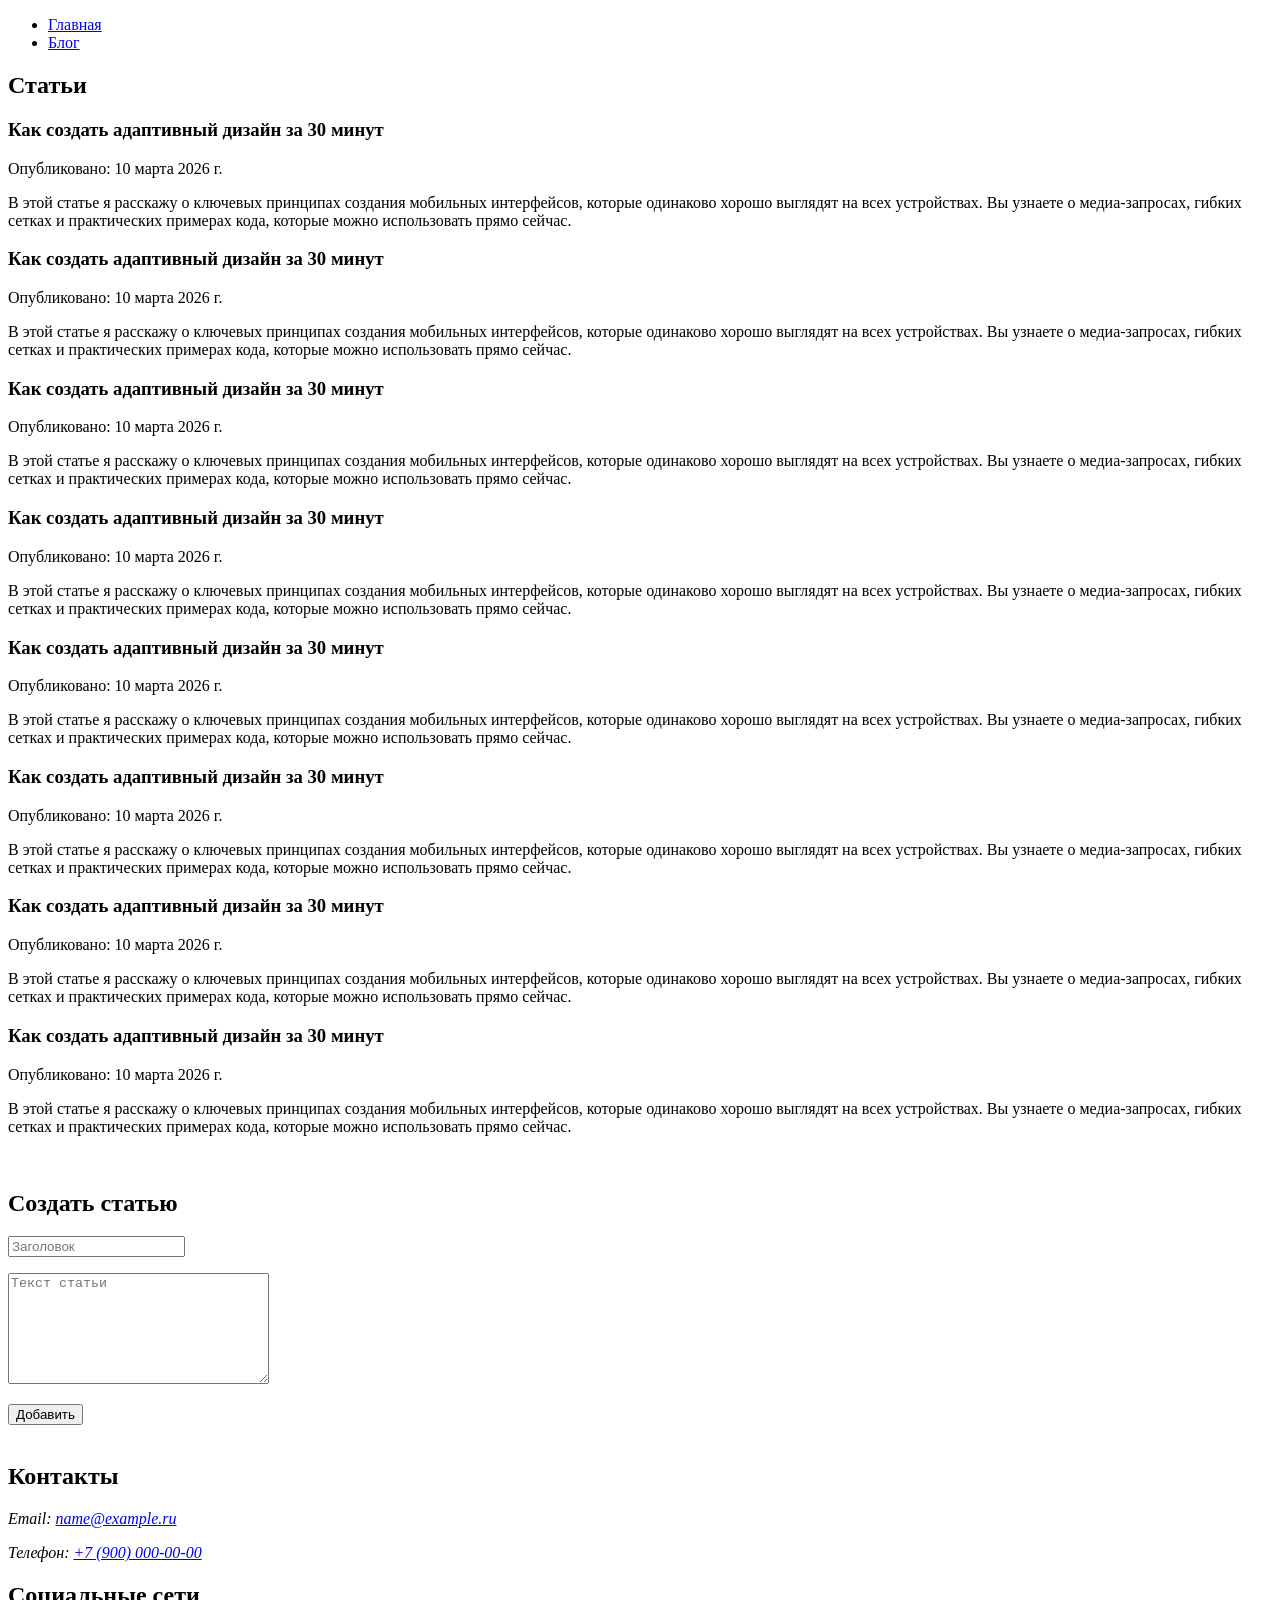
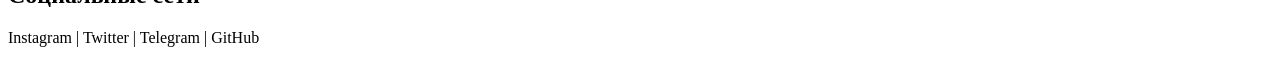
==== blog.html @ 188e1653 "lesson_2 завершена" ====
<!DOCTYPE html>
<html lang="ru">
<head>
    <meta charset="UTF-8">
    <meta name="viewport" content="width=device-width, initial-scale=1.0">
    <title>Блог</title>
</head>
<body>
    <header>
        <nav>
            <ul>
                <li><a href="index.html">Главная</a></li>
                <li><a href="blog.html">Блог</a></li>
            </ul>
        </nav>
    </header>

    <main>
        <section>
            <h2>Статьи</h2>
            <article>
                <header>
                    <h3>Как создать адаптивный дизайн за 30 минут</h3>
                    <p>Опубликовано: <time datetime="2026-03-100">10 марта 2026 г.</time></p>
                </header>
                    <p>В этой статье я расскажу о ключевых принципах создания мобильных интерфейсов, которые одинаково хорошо выглядят на
                        всех устройствах. Вы узнаете о медиа-запросах, гибких сетках и практических примерах кода, которые можно использовать
                        прямо сейчас.  
                    </p>
            </article>

            <article>
                <header>
                    <h3>Как создать адаптивный дизайн за 30 минут</h3>
                    <p>Опубликовано: <time datetime="2026-03-100">10 марта 2026 г.</time></p>
                </header>
                    <p>В этой статье я расскажу о ключевых принципах создания мобильных интерфейсов, которые одинаково хорошо выглядят на
                        всех устройствах. Вы узнаете о медиа-запросах, гибких сетках и практических примерах кода, которые можно использовать
                        прямо сейчас.  
                    </p>
            </article>

            <article>
                <header>
                    <h3>Как создать адаптивный дизайн за 30 минут</h3>
                    <p>Опубликовано: <time datetime="2026-03-100">10 марта 2026 г.</time></p>
                </header>
                    <p>В этой статье я расскажу о ключевых принципах создания мобильных интерфейсов, которые одинаково хорошо выглядят на
                        всех устройствах. Вы узнаете о медиа-запросах, гибких сетках и практических примерах кода, которые можно использовать
                        прямо сейчас.  
                    </p>
            </article>

            <article>
                <header>
                    <h3>Как создать адаптивный дизайн за 30 минут</h3>
                    <p>Опубликовано: <time datetime="2026-03-100">10 марта 2026 г.</time></p>
                </header>
                    <p>В этой статье я расскажу о ключевых принципах создания мобильных интерфейсов, которые одинаково хорошо выглядят на
                        всех устройствах. Вы узнаете о медиа-запросах, гибких сетках и практических примерах кода, которые можно использовать
                        прямо сейчас.  
                    </p>
            </article>

            <article>
                <header>
                    <h3>Как создать адаптивный дизайн за 30 минут</h3>
                    <p>Опубликовано: <time datetime="2026-03-100">10 марта 2026 г.</time></p>
                </header>
                    <p>В этой статье я расскажу о ключевых принципах создания мобильных интерфейсов, которые одинаково хорошо выглядят на
                        всех устройствах. Вы узнаете о медиа-запросах, гибких сетках и практических примерах кода, которые можно использовать
                        прямо сейчас.  
                    </p>
            </article>

            <article>
                <header>
                    <h3>Как создать адаптивный дизайн за 30 минут</h3>
                    <p>Опубликовано: <time datetime="2026-03-100">10 марта 2026 г.</time></p>
                </header>
                    <p>В этой статье я расскажу о ключевых принципах создания мобильных интерфейсов, которые одинаково хорошо выглядят на
                        всех устройствах. Вы узнаете о медиа-запросах, гибких сетках и практических примерах кода, которые можно использовать
                        прямо сейчас.  
                    </p>
            </article>

            <article>
                <header>
                    <h3>Как создать адаптивный дизайн за 30 минут</h3>
                    <p>Опубликовано: <time datetime="2026-03-100">10 марта 2026 г.</time></p>
                </header>
                    <p>В этой статье я расскажу о ключевых принципах создания мобильных интерфейсов, которые одинаково хорошо выглядят на
                        всех устройствах. Вы узнаете о медиа-запросах, гибких сетках и практических примерах кода, которые можно использовать
                        прямо сейчас.  
                    </p>
            </article>

            <article>
                <header>
                    <h3>Как создать адаптивный дизайн за 30 минут</h3>
                    <p>Опубликовано: <time datetime="2026-03-100">10 марта 2026 г.</time></p>
                </header>
                    <p>В этой статье я расскажу о ключевых принципах создания мобильных интерфейсов, которые одинаково хорошо выглядят на
                        всех устройствах. Вы узнаете о медиа-запросах, гибких сетках и практических примерах кода, которые можно использовать
                        прямо сейчас.  
                    </p>
            </article>
        </section>
        <br>

        <section>
            <h2>Создать статью</h2>
            <form>
                <p>
                    <input type="text" placeholder="Заголовок">
                </p>
                <p>
                    <textarea rows="7" cols="30" placeholder="Текст статьи"></textarea>
                </p>
                <button>Добавить</button>
            </form>
        </section>
    </main>
    <br>
    
    <footer>
        <h2>Контакты</h2>
        <address>
            <p>Email: <a href="mailto:name@example.ru">name@example.ru</a></p>
            <p>Телефон: <a href="tel:+7(900)0000000">+7 (900) 000-00-00</a></p>
        </address>
        <h2>Социальные сети</h2>
        <p>Instagram | Twitter | Telegram | GitHub</p>
    </footer>
</body>
</html>
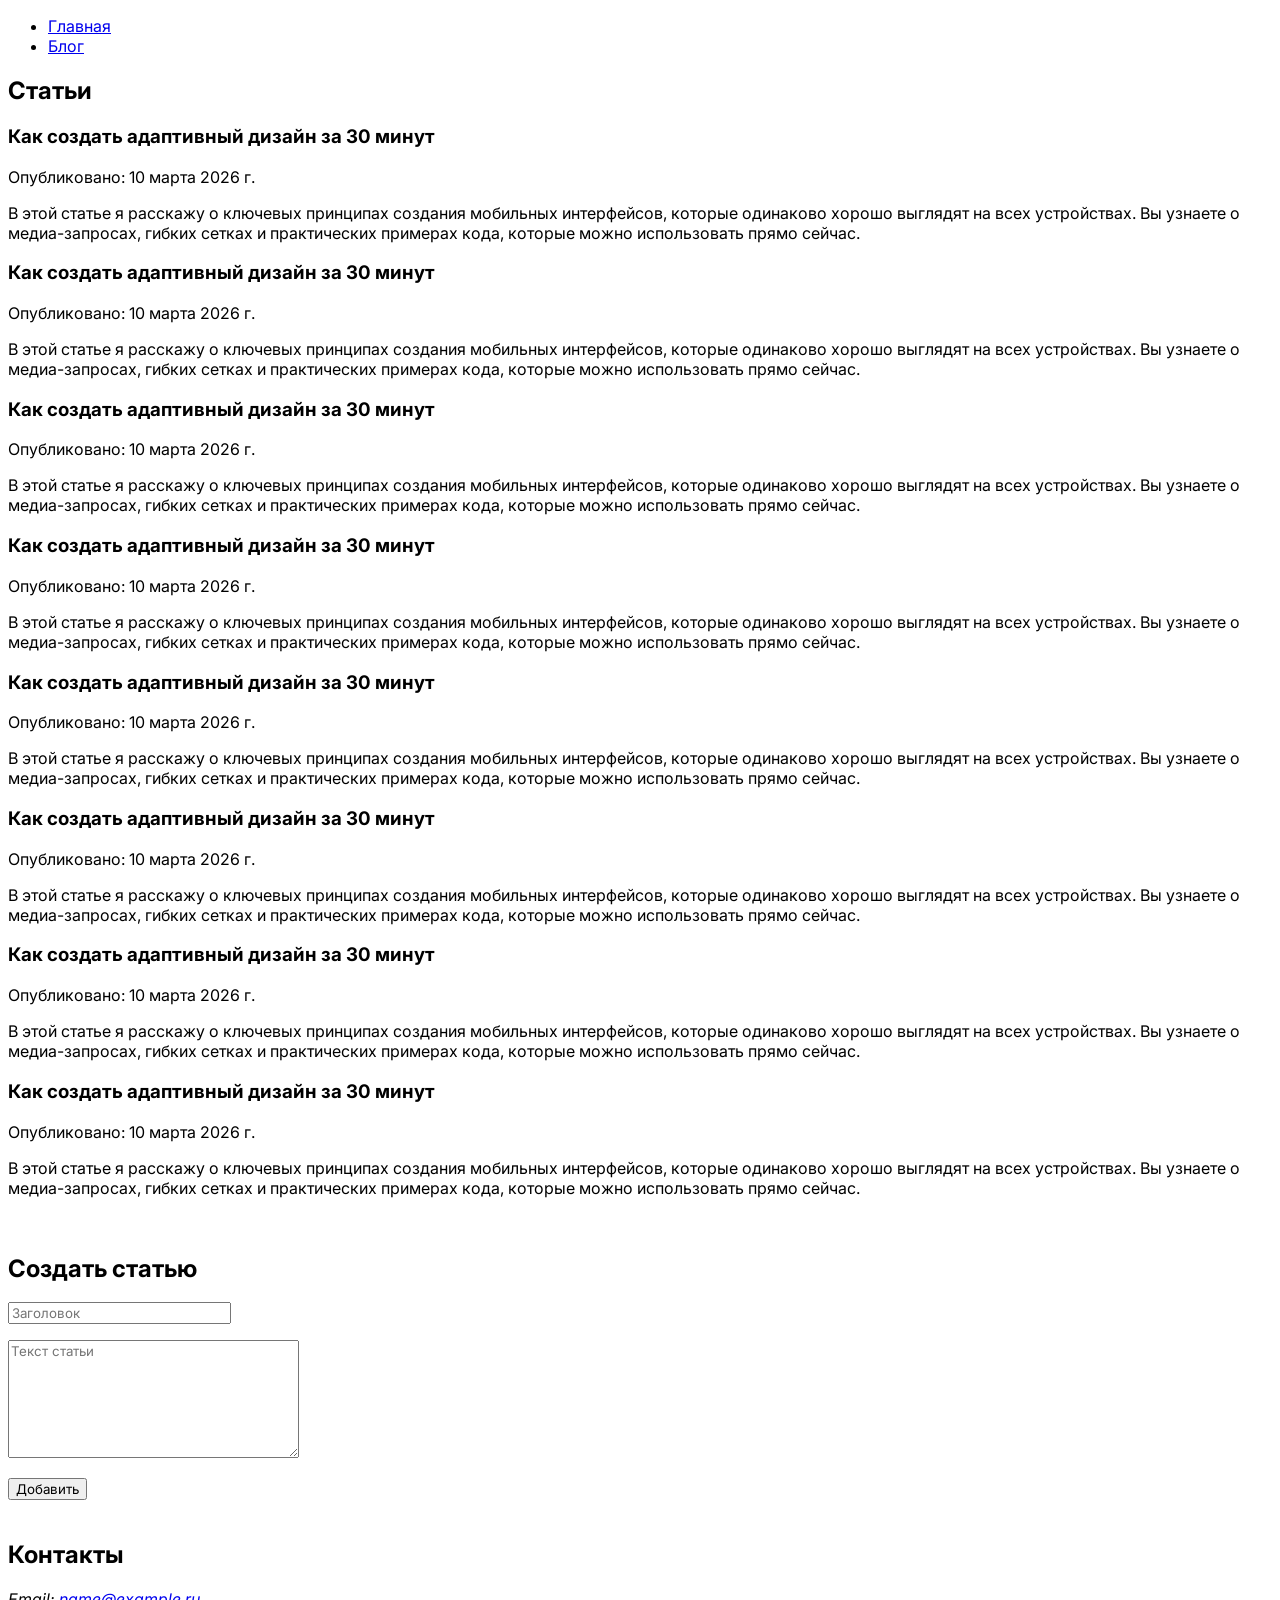
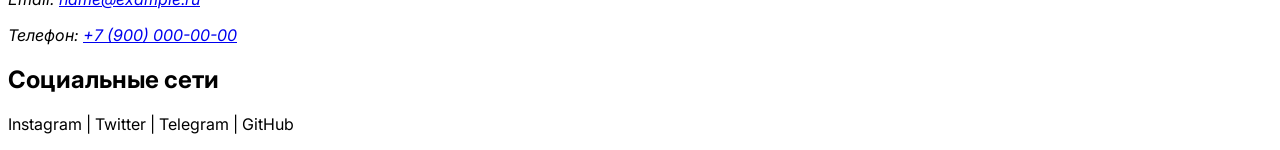
==== commit 84866136: "fonts" ====
--- a/blog.html
+++ b/blog.html
@@ -3,6 +3,9 @@
 <head>
     <meta charset="UTF-8">
     <meta name="viewport" content="width=device-width, initial-scale=1.0">
+    <link rel="icon" href="assets/images/favicon.ico" type="image/x-image">
+    <link rel="preload" href="styles/fonts.css" as="style">
+    <link rel="stylesheet" href="styles/fonts.css">
     <title>Блог</title>
 </head>
 <body>
--- a/styles/fonts.css
+++ b/styles/fonts.css
@@ -0,0 +1,143 @@
+/* cyrillic-ext */
+@font-face {
+    font-family: 'Inter';
+    font-style: italic;
+    font-weight: 100 900;
+    font-display: swap;
+    src: url('../assets/fonts/Inter/UcCm3FwrK3iLTcvnUwkT9nA2.woff2') format('woff2');
+    unicode-range: U+0460-052F, U+1C80-1C8A, U+20B4, U+2DE0-2DFF, U+A640-A69F, U+FE2E-FE2F;
+}
+
+/* cyrillic */
+@font-face {
+    font-family: 'Inter';
+    font-style: italic;
+    font-weight: 100 900;
+    font-display: swap;
+    src: url('../assets/fonts/Inter/UcCm3FwrK3iLTcvnUwAT9nA2.woff2') format('woff2');
+    unicode-range: U+0301, U+0400-045F, U+0490-0491, U+04B0-04B1, U+2116;
+}
+
+/* greek-ext */
+@font-face {
+    font-family: 'Inter';
+    font-style: italic;
+    font-weight: 100 900;
+    font-display: swap;
+    src: url('../assets/fonts/Inter/UcCm3FwrK3iLTcvnUwgT9nA2.woff2') format('woff2');
+    unicode-range: U+1F00-1FFF;
+}
+
+/* greek */
+@font-face {
+    font-family: 'Inter';
+    font-style: italic;
+    font-weight: 100 900;
+    font-display: swap;
+    src: url('../assets/fonts/Inter/UcCm3FwrK3iLTcvnUwcT9nA2.woff2') format('woff2');
+    unicode-range: U+0370-0377, U+037A-037F, U+0384-038A, U+038C, U+038E-03A1, U+03A3-03FF;
+}
+
+/* vietnamese */
+@font-face {
+    font-family: 'Inter';
+    font-style: italic;
+    font-weight: 100 900;
+    font-display: swap;
+    src: url('../assets/fonts/Inter/UcCm3FwrK3iLTcvnUwsT9nA2.woff2') format('woff2');
+    unicode-range: U+0102-0103, U+0110-0111, U+0128-0129, U+0168-0169, U+01A0-01A1, U+01AF-01B0, U+0300-0301, U+0303-0304, U+0308-0309, U+0323, U+0329, U+1EA0-1EF9, U+20AB;
+}
+
+/* latin-ext */
+@font-face {
+    font-family: 'Inter';
+    font-style: italic;
+    font-weight: 100 900;
+    font-display: swap;
+    src: url('../assets/fonts/Inter/UcCm3FwrK3iLTcvnUwoT9nA2.woff2') format('woff2');
+    unicode-range: U+0100-02BA, U+02BD-02C5, U+02C7-02CC, U+02CE-02D7, U+02DD-02FF, U+0304, U+0308, U+0329, U+1D00-1DBF, U+1E00-1E9F, U+1EF2-1EFF, U+2020, U+20A0-20AB, U+20AD-20C0, U+2113, U+2C60-2C7F, U+A720-A7FF;
+}
+
+/* latin */
+@font-face {
+    font-family: 'Inter';
+    font-style: italic;
+    font-weight: 100 900;
+    font-display: swap;
+    src: url('../assets/fonts/Inter/UcCm3FwrK3iLTcvnUwQT9g.woff2') format('woff2');
+    unicode-range: U+0000-00FF, U+0131, U+0152-0153, U+02BB-02BC, U+02C6, U+02DA, U+02DC, U+0304, U+0308, U+0329, U+2000-206F, U+20AC, U+2122, U+2191, U+2193, U+2212, U+2215, U+FEFF, U+FFFD;
+}
+
+/* cyrillic-ext */
+@font-face {
+    font-family: 'Inter';
+    font-style: normal;
+    font-weight: 100 900;
+    font-display: swap;
+    src: url('../assets/fonts/Inter/UcCo3FwrK3iLTcvvYwYL8g.woff2') format('woff2');
+    unicode-range: U+0460-052F, U+1C80-1C8A, U+20B4, U+2DE0-2DFF, U+A640-A69F, U+FE2E-FE2F;
+}
+
+/* cyrillic */
+@font-face {
+    font-family: 'Inter';
+    font-style: normal;
+    font-weight: 100 900;
+    font-display: swap;
+    src: url('../assets/fonts/Inter/UcCo3FwrK3iLTcvmYwYL8g.woff2') format('woff2');
+    unicode-range: U+0301, U+0400-045F, U+0490-0491, U+04B0-04B1, U+2116;
+}
+
+/* greek-ext */
+@font-face {
+    font-family: 'Inter';
+    font-style: normal;
+    font-weight: 100 900;
+    font-display: swap;
+    src: url('../assets/fonts/Inter/UcCo3FwrK3iLTcvuYwYL8g.woff2') format('woff2');
+    unicode-range: U+1F00-1FFF;
+}
+
+/* greek */
+@font-face {
+    font-family: 'Inter';
+    font-style: normal;
+    font-weight: 100 900;
+    font-display: swap;
+    src: url('../assets/fonts/Inter/UcCo3FwrK3iLTcvhYwYL8g.woff2') format('woff2');
+    unicode-range: U+0370-0377, U+037A-037F, U+0384-038A, U+038C, U+038E-03A1, U+03A3-03FF;
+}
+
+/* vietnamese */
+@font-face {
+    font-family: 'Inter';
+    font-style: normal;
+    font-weight: 100 900;
+    font-display: swap;
+    src: url('../assets/fonts/Inter/UcCo3FwrK3iLTcvtYwYL8g.woff2') format('woff2');
+    unicode-range: U+0102-0103, U+0110-0111, U+0128-0129, U+0168-0169, U+01A0-01A1, U+01AF-01B0, U+0300-0301, U+0303-0304, U+0308-0309, U+0323, U+0329, U+1EA0-1EF9, U+20AB;
+}
+
+/* latin-ext */
+@font-face {
+    font-family: 'Inter';
+    font-style: normal;
+    font-weight: 100 900;
+    font-display: swap;
+    src: url('../assets/fonts/Inter/UcCo3FwrK3iLTcvsYwYL8g.woff2') format('woff2');
+    unicode-range: U+0100-02BA, U+02BD-02C5, U+02C7-02CC, U+02CE-02D7, U+02DD-02FF, U+0304, U+0308, U+0329, U+1D00-1DBF, U+1E00-1E9F, U+1EF2-1EFF, U+2020, U+20A0-20AB, U+20AD-20C0, U+2113, U+2C60-2C7F, U+A720-A7FF;
+}
+
+/* latin */
+@font-face {
+    font-family: 'Inter';
+    font-style: normal;
+    font-weight: 100 900;
+    font-display: swap;
+    src: url('../assets/fonts/Inter/UcCo3FwrK3iLTcviYwY.woff2') format('woff2');
+    unicode-range: U+0000-00FF, U+0131, U+0152-0153, U+02BB-02BC, U+02C6, U+02DA, U+02DC, U+0304, U+0308, U+0329, U+2000-206F, U+20AC, U+2122, U+2191, U+2193, U+2212, U+2215, U+FEFF, U+FFFD;
+}
+
+* {
+    font-family: "Inter", sans-serif;
+}
--- a/styles/fonts.css
+++ b/styles/fonts.css
@@ -0,0 +1,143 @@
+/* cyrillic-ext */
+@font-face {
+    font-family: 'Inter';
+    font-style: italic;
+    font-weight: 100 900;
+    font-display: swap;
+    src: url('../assets/fonts/Inter/UcCm3FwrK3iLTcvnUwkT9nA2.woff2') format('woff2');
+    unicode-range: U+0460-052F, U+1C80-1C8A, U+20B4, U+2DE0-2DFF, U+A640-A69F, U+FE2E-FE2F;
+}
+
+/* cyrillic */
+@font-face {
+    font-family: 'Inter';
+    font-style: italic;
+    font-weight: 100 900;
+    font-display: swap;
+    src: url('../assets/fonts/Inter/UcCm3FwrK3iLTcvnUwAT9nA2.woff2') format('woff2');
+    unicode-range: U+0301, U+0400-045F, U+0490-0491, U+04B0-04B1, U+2116;
+}
+
+/* greek-ext */
+@font-face {
+    font-family: 'Inter';
+    font-style: italic;
+    font-weight: 100 900;
+    font-display: swap;
+    src: url('../assets/fonts/Inter/UcCm3FwrK3iLTcvnUwgT9nA2.woff2') format('woff2');
+    unicode-range: U+1F00-1FFF;
+}
+
+/* greek */
+@font-face {
+    font-family: 'Inter';
+    font-style: italic;
+    font-weight: 100 900;
+    font-display: swap;
+    src: url('../assets/fonts/Inter/UcCm3FwrK3iLTcvnUwcT9nA2.woff2') format('woff2');
+    unicode-range: U+0370-0377, U+037A-037F, U+0384-038A, U+038C, U+038E-03A1, U+03A3-03FF;
+}
+
+/* vietnamese */
+@font-face {
+    font-family: 'Inter';
+    font-style: italic;
+    font-weight: 100 900;
+    font-display: swap;
+    src: url('../assets/fonts/Inter/UcCm3FwrK3iLTcvnUwsT9nA2.woff2') format('woff2');
+    unicode-range: U+0102-0103, U+0110-0111, U+0128-0129, U+0168-0169, U+01A0-01A1, U+01AF-01B0, U+0300-0301, U+0303-0304, U+0308-0309, U+0323, U+0329, U+1EA0-1EF9, U+20AB;
+}
+
+/* latin-ext */
+@font-face {
+    font-family: 'Inter';
+    font-style: italic;
+    font-weight: 100 900;
+    font-display: swap;
+    src: url('../assets/fonts/Inter/UcCm3FwrK3iLTcvnUwoT9nA2.woff2') format('woff2');
+    unicode-range: U+0100-02BA, U+02BD-02C5, U+02C7-02CC, U+02CE-02D7, U+02DD-02FF, U+0304, U+0308, U+0329, U+1D00-1DBF, U+1E00-1E9F, U+1EF2-1EFF, U+2020, U+20A0-20AB, U+20AD-20C0, U+2113, U+2C60-2C7F, U+A720-A7FF;
+}
+
+/* latin */
+@font-face {
+    font-family: 'Inter';
+    font-style: italic;
+    font-weight: 100 900;
+    font-display: swap;
+    src: url('../assets/fonts/Inter/UcCm3FwrK3iLTcvnUwQT9g.woff2') format('woff2');
+    unicode-range: U+0000-00FF, U+0131, U+0152-0153, U+02BB-02BC, U+02C6, U+02DA, U+02DC, U+0304, U+0308, U+0329, U+2000-206F, U+20AC, U+2122, U+2191, U+2193, U+2212, U+2215, U+FEFF, U+FFFD;
+}
+
+/* cyrillic-ext */
+@font-face {
+    font-family: 'Inter';
+    font-style: normal;
+    font-weight: 100 900;
+    font-display: swap;
+    src: url('../assets/fonts/Inter/UcCo3FwrK3iLTcvvYwYL8g.woff2') format('woff2');
+    unicode-range: U+0460-052F, U+1C80-1C8A, U+20B4, U+2DE0-2DFF, U+A640-A69F, U+FE2E-FE2F;
+}
+
+/* cyrillic */
+@font-face {
+    font-family: 'Inter';
+    font-style: normal;
+    font-weight: 100 900;
+    font-display: swap;
+    src: url('../assets/fonts/Inter/UcCo3FwrK3iLTcvmYwYL8g.woff2') format('woff2');
+    unicode-range: U+0301, U+0400-045F, U+0490-0491, U+04B0-04B1, U+2116;
+}
+
+/* greek-ext */
+@font-face {
+    font-family: 'Inter';
+    font-style: normal;
+    font-weight: 100 900;
+    font-display: swap;
+    src: url('../assets/fonts/Inter/UcCo3FwrK3iLTcvuYwYL8g.woff2') format('woff2');
+    unicode-range: U+1F00-1FFF;
+}
+
+/* greek */
+@font-face {
+    font-family: 'Inter';
+    font-style: normal;
+    font-weight: 100 900;
+    font-display: swap;
+    src: url('../assets/fonts/Inter/UcCo3FwrK3iLTcvhYwYL8g.woff2') format('woff2');
+    unicode-range: U+0370-0377, U+037A-037F, U+0384-038A, U+038C, U+038E-03A1, U+03A3-03FF;
+}
+
+/* vietnamese */
+@font-face {
+    font-family: 'Inter';
+    font-style: normal;
+    font-weight: 100 900;
+    font-display: swap;
+    src: url('../assets/fonts/Inter/UcCo3FwrK3iLTcvtYwYL8g.woff2') format('woff2');
+    unicode-range: U+0102-0103, U+0110-0111, U+0128-0129, U+0168-0169, U+01A0-01A1, U+01AF-01B0, U+0300-0301, U+0303-0304, U+0308-0309, U+0323, U+0329, U+1EA0-1EF9, U+20AB;
+}
+
+/* latin-ext */
+@font-face {
+    font-family: 'Inter';
+    font-style: normal;
+    font-weight: 100 900;
+    font-display: swap;
+    src: url('../assets/fonts/Inter/UcCo3FwrK3iLTcvsYwYL8g.woff2') format('woff2');
+    unicode-range: U+0100-02BA, U+02BD-02C5, U+02C7-02CC, U+02CE-02D7, U+02DD-02FF, U+0304, U+0308, U+0329, U+1D00-1DBF, U+1E00-1E9F, U+1EF2-1EFF, U+2020, U+20A0-20AB, U+20AD-20C0, U+2113, U+2C60-2C7F, U+A720-A7FF;
+}
+
+/* latin */
+@font-face {
+    font-family: 'Inter';
+    font-style: normal;
+    font-weight: 100 900;
+    font-display: swap;
+    src: url('../assets/fonts/Inter/UcCo3FwrK3iLTcviYwY.woff2') format('woff2');
+    unicode-range: U+0000-00FF, U+0131, U+0152-0153, U+02BB-02BC, U+02C6, U+02DA, U+02DC, U+0304, U+0308, U+0329, U+2000-206F, U+20AC, U+2122, U+2191, U+2193, U+2212, U+2215, U+FEFF, U+FFFD;
+}
+
+* {
+    font-family: "Inter", sans-serif;
+}
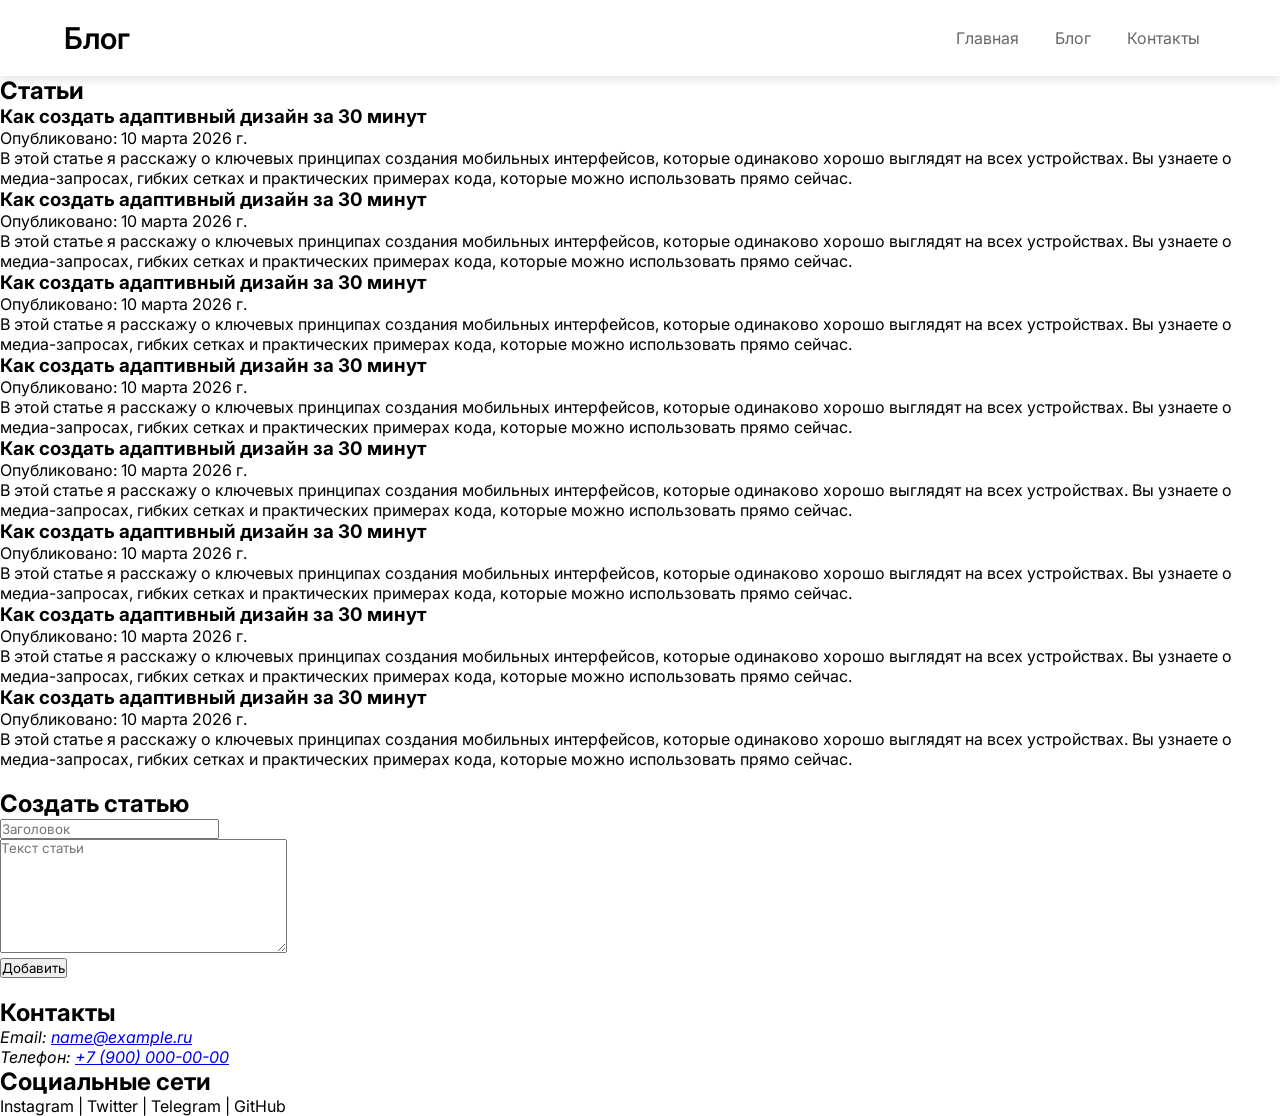
==== commit 26df0310: "navbar" ====
--- a/blog.html
+++ b/blog.html
@@ -6,14 +6,17 @@
     <link rel="icon" href="assets/images/favicon.ico" type="image/x-image">
     <link rel="preload" href="styles/fonts.css" as="style">
     <link rel="stylesheet" href="styles/fonts.css">
+    <link rel="stylesheet" href="styles/style.css">
     <title>Блог</title>
 </head>
 <body>
     <header>
         <nav>
-            <ul>
+            <div class="location">Блог</div>
+            <ul class="nav-links">
                 <li><a href="index.html">Главная</a></li>
                 <li><a href="blog.html">Блог</a></li>
+                <li><a href="#footer">Контакты</a></li>
             </ul>
         </nav>
     </header>
@@ -126,7 +129,7 @@
     </main>
     <br>
     
-    <footer>
+    <footer id="footer">
         <h2>Контакты</h2>
         <address>
             <p>Email: <a href="mailto:name@example.ru">name@example.ru</a></p>
--- a/styles/fonts.css
+++ b/styles/fonts.css
@@ -138,6 +138,3 @@
     unicode-range: U+0000-00FF, U+0131, U+0152-0153, U+02BB-02BC, U+02C6, U+02DA, U+02DC, U+0304, U+0308, U+0329, U+2000-206F, U+20AC, U+2122, U+2191, U+2193, U+2212, U+2215, U+FEFF, U+FFFD;
 }
 
-* {
-    font-family: "Inter", sans-serif;
-}
--- a/styles/fonts.css
+++ b/styles/fonts.css
@@ -138,6 +138,3 @@
     unicode-range: U+0000-00FF, U+0131, U+0152-0153, U+02BB-02BC, U+02C6, U+02DA, U+02DC, U+0304, U+0308, U+0329, U+2000-206F, U+20AC, U+2122, U+2191, U+2193, U+2212, U+2215, U+FEFF, U+FFFD;
 }
 
-* {
-    font-family: "Inter", sans-serif;
-}
--- a/styles/style.css
+++ b/styles/style.css
@@ -0,0 +1,43 @@
+* {
+    font-family: "Inter", sans-serif;
+    box-sizing: border-box;
+    margin: 0;
+    padding: 0;
+}
+
+nav {
+    display: flex;
+    flex-flow: row nowrap;
+    justify-content: space-between;
+    align-items: center;
+    padding: 20px 5%;
+    box-shadow: 0 4px 10px rgba(0,0,0,.1)
+
+}
+
+.location {
+    font-weight: 600;
+    font-size: 30px;
+
+}
+
+.nav-links {
+    list-style: none;
+    
+}
+
+.nav-links li {
+    display: inline;
+    margin: 0 1rem;
+}
+
+.nav-links li a {
+    text-decoration: none;
+    color: #68686A;
+    
+}
+
+.nav-links li a:hover {
+    color: #61C15C;
+    text-shadow: 0 0 10px #61C15C;
+}
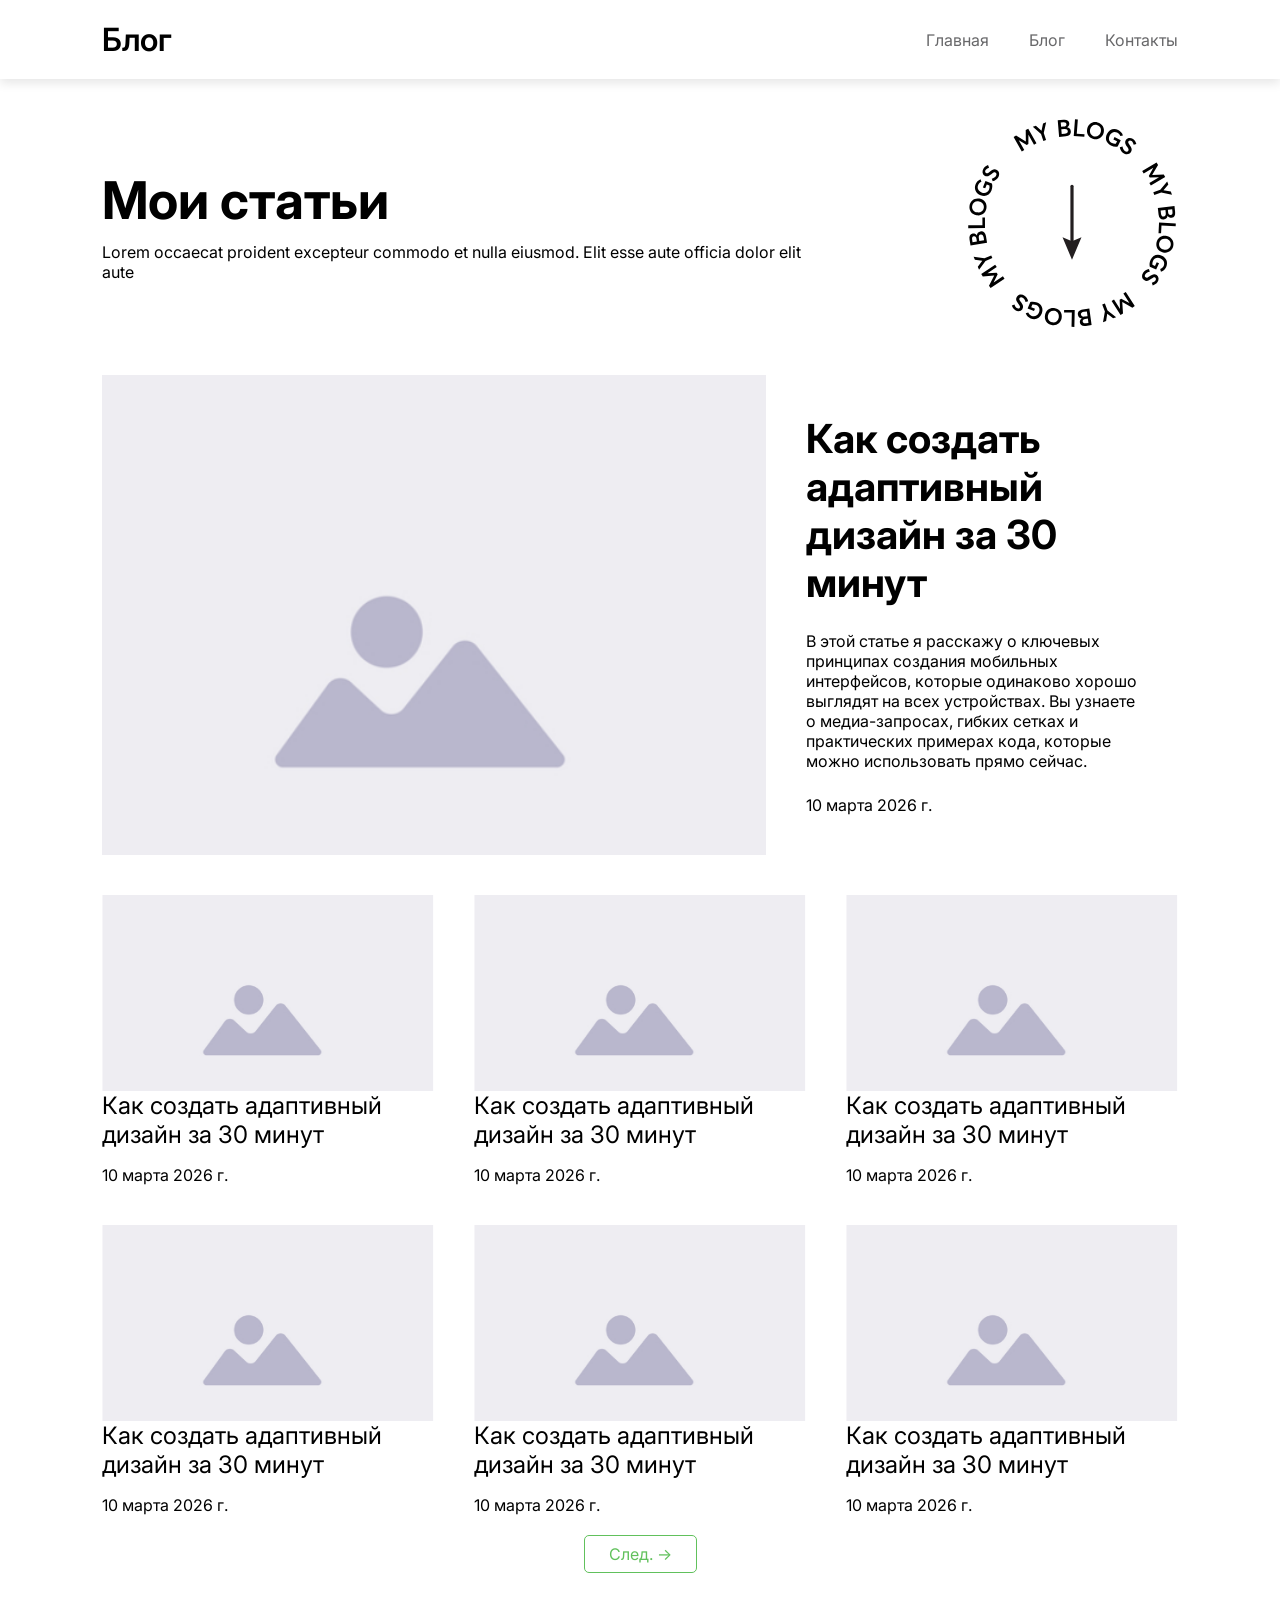
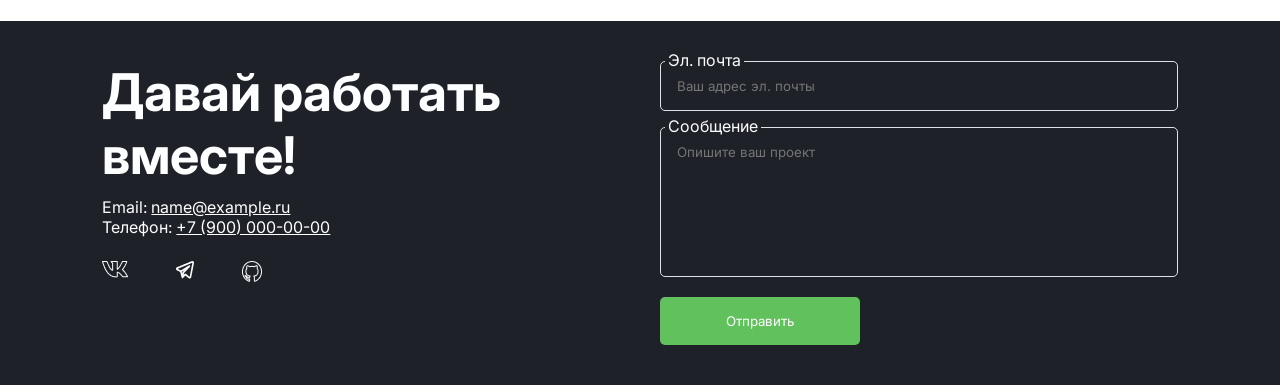
==== commit 379c5a67: "branch is complete" ====
--- a/blog.html
+++ b/blog.html
@@ -22,121 +22,102 @@
     </header>
 
     <main>
-        <section>
-            <h2>Статьи</h2>
-            <article>
-                <header>
-                    <h3>Как создать адаптивный дизайн за 30 минут</h3>
-                    <p>Опубликовано: <time datetime="2026-03-100">10 марта 2026 г.</time></p>
-                </header>
-                    <p>В этой статье я расскажу о ключевых принципах создания мобильных интерфейсов, которые одинаково хорошо выглядят на
-                        всех устройствах. Вы узнаете о медиа-запросах, гибких сетках и практических примерах кода, которые можно использовать
-                        прямо сейчас.  
-                    </p>
-            </article>
+        <section class="description">
+            <div class="description-content">
+            <h2>Мои статьи</h2>
+                <p>
+                    Lorem occaecat proident excepteur commodo et nulla eiusmod. Elit esse aute officia dolor elit aute
+                </p>   
+            </div>  
+            <div><img src="assets/images/myblogs.png"></div>   
+        </section> 
 
-            <article>
-                <header>
-                    <h3>Как создать адаптивный дизайн за 30 минут</h3>
-                    <p>Опубликовано: <time datetime="2026-03-100">10 марта 2026 г.</time></p>
-                </header>
-                    <p>В этой статье я расскажу о ключевых принципах создания мобильных интерфейсов, которые одинаково хорошо выглядят на
-                        всех устройствах. Вы узнаете о медиа-запросах, гибких сетках и практических примерах кода, которые можно использовать
-                        прямо сейчас.  
-                    </p>
-            </article>
+        <section class="last-article">
+            <div class="last-article-img">
+                <img src="assets/images/placeholder.png">
+            </div>
+            <div class="last-article-content">
+                <h3>Как создать адаптивный дизайн за 30 минут</h3>
+                <p>В этой статье я расскажу о ключевых принципах создания мобильных интерфейсов, 
+                    которые одинаково хорошо выглядят на всех устройствах. Вы узнаете о медиа-запросах, гибких сетках 
+                    и практических примерах кода, которые можно использовать прямо сейчас.</p>
+                <time datetime="2026-03-10">10 марта 2026 г.</time>
+            </div>
+        </section>
 
-            <article>
-                <header>
-                    <h3>Как создать адаптивный дизайн за 30 минут</h3>
-                    <p>Опубликовано: <time datetime="2026-03-100">10 марта 2026 г.</time></p>
-                </header>
-                    <p>В этой статье я расскажу о ключевых принципах создания мобильных интерфейсов, которые одинаково хорошо выглядят на
-                        всех устройствах. Вы узнаете о медиа-запросах, гибких сетках и практических примерах кода, которые можно использовать
-                        прямо сейчас.  
-                    </p>
-            </article>
-
-            <article>
-                <header>
-                    <h3>Как создать адаптивный дизайн за 30 минут</h3>
-                    <p>Опубликовано: <time datetime="2026-03-100">10 марта 2026 г.</time></p>
-                </header>
-                    <p>В этой статье я расскажу о ключевых принципах создания мобильных интерфейсов, которые одинаково хорошо выглядят на
-                        всех устройствах. Вы узнаете о медиа-запросах, гибких сетках и практических примерах кода, которые можно использовать
-                        прямо сейчас.  
-                    </p>
-            </article>
-
-            <article>
-                <header>
-                    <h3>Как создать адаптивный дизайн за 30 минут</h3>
-                    <p>Опубликовано: <time datetime="2026-03-100">10 марта 2026 г.</time></p>
-                </header>
-                    <p>В этой статье я расскажу о ключевых принципах создания мобильных интерфейсов, которые одинаково хорошо выглядят на
-                        всех устройствах. Вы узнаете о медиа-запросах, гибких сетках и практических примерах кода, которые можно использовать
-                        прямо сейчас.  
-                    </p>
-            </article>
-
-            <article>
-                <header>
-                    <h3>Как создать адаптивный дизайн за 30 минут</h3>
-                    <p>Опубликовано: <time datetime="2026-03-100">10 марта 2026 г.</time></p>
-                </header>
-                    <p>В этой статье я расскажу о ключевых принципах создания мобильных интерфейсов, которые одинаково хорошо выглядят на
-                        всех устройствах. Вы узнаете о медиа-запросах, гибких сетках и практических примерах кода, которые можно использовать
-                        прямо сейчас.  
-                    </p>
-            </article>
-
-            <article>
-                <header>
-                    <h3>Как создать адаптивный дизайн за 30 минут</h3>
-                    <p>Опубликовано: <time datetime="2026-03-100">10 марта 2026 г.</time></p>
-                </header>
-                    <p>В этой статье я расскажу о ключевых принципах создания мобильных интерфейсов, которые одинаково хорошо выглядят на
-                        всех устройствах. Вы узнаете о медиа-запросах, гибких сетках и практических примерах кода, которые можно использовать
-                        прямо сейчас.  
-                    </p>
-            </article>
-
-            <article>
-                <header>
-                    <h3>Как создать адаптивный дизайн за 30 минут</h3>
-                    <p>Опубликовано: <time datetime="2026-03-100">10 марта 2026 г.</time></p>
-                </header>
-                    <p>В этой статье я расскажу о ключевых принципах создания мобильных интерфейсов, которые одинаково хорошо выглядят на
-                        всех устройствах. Вы узнаете о медиа-запросах, гибких сетках и практических примерах кода, которые можно использовать
-                        прямо сейчас.  
-                    </p>
-            </article>
-        </section>
-        <br>
-
-        <section>
-            <h2>Создать статью</h2>
-            <form>
-                <p>
-                    <input type="text" placeholder="Заголовок">
-                </p>
-                <p>
-                    <textarea rows="7" cols="30" placeholder="Текст статьи"></textarea>
-                </p>
-                <button>Добавить</button>
-            </form>
+        <section class="articles">
+            <div class="article-grid">
+                <div class="article">
+                    <div class="article-img"><img src="assets/images/placeholder.png"></div>
+                    <div class="article-content">
+                        <h3>Как создать адаптивный дизайн за 30 минут</h3>
+                        <time datetime="2026-03-10">10 марта 2026 г.</time>
+                    </div> 
+                </div>
+                <div class="article">
+                    <div class="article-img"><img src="assets/images/placeholder.png"></div>
+                    <div class="article-content">
+                        <h3>Как создать адаптивный дизайн за 30 минут</h3>
+                        <time datetime="2026-03-10">10 марта 2026 г.</time>
+                    </div> 
+                </div>
+                <div class="article">
+                    <div class="article-img"><img src="assets/images/placeholder.png"></div>
+                    <div class="article-content">
+                        <h3>Как создать адаптивный дизайн за 30 минут</h3>
+                        <time datetime="2026-03-10">10 марта 2026 г.</time>
+                    </div> 
+                </div>
+                <div class="article">
+                    <div class="article-img"><img src="assets/images/placeholder.png"></div>
+                    <div class="article-content">
+                        <h3>Как создать адаптивный дизайн за 30 минут</h3>
+                        <time datetime="2026-03-10">10 марта 2026 г.</time>
+                    </div> 
+                </div>
+                <div class="article">
+                    <div class="article-img"><img src="assets/images/placeholder.png"></div>
+                    <div class="article-content">
+                        <h3>Как создать адаптивный дизайн за 30 минут</h3>
+                        <time datetime="2026-03-10">10 марта 2026 г.</time>
+                    </div> 
+                </div>
+                <div class="article">
+                    <div class="article-img"><img src="assets/images/placeholder.png"></div>
+                    <div class="article-content">
+                        <h3>Как создать адаптивный дизайн за 30 минут</h3>
+                        <time datetime="2026-03-10">10 марта 2026 г.</time>
+                    </div> 
+                </div>
+            </div>
+            <a href="#" class="next-article-btn">След. -></a>
         </section>
     </main>
-    <br>
     
-    <footer id="footer">
-        <h2>Контакты</h2>
-        <address>
-            <p>Email: <a href="mailto:name@example.ru">name@example.ru</a></p>
-            <p>Телефон: <a href="tel:+7(900)0000000">+7 (900) 000-00-00</a></p>
-        </address>
-        <h2>Социальные сети</h2>
-        <p>Instagram | Twitter | Telegram | GitHub</p>
-    </footer>
+    <footer class="footer">
+        <div class="contacts">
+            <h2>Давай работать вместе!</h2>
+            <address>
+                <p>Email: <a href="mailto:name@example.ru">name@example.ru</a></p>
+                <p>Телефон: <a href="tel:+7(900)0000000">+7 (900) 000-00-00</a></p>
+            </address>
+            <div class="socials">
+                <a href="#"><img src="assets/images/vk.png"></a>
+                <a href="#"><img src="assets/images/tg.png"></a>
+                <a href="https://github.com/Alexey-Ukolov"><img src="assets/images/gh.png"></a>
+            </div>
+        </div>
+        <form class="form">
+            <div class="form-box">
+                <label for="email">Эл. почта</label>
+                <input class="form-inp" id="email" type="text" placeholder="Ваш адрес эл. почты" required>
+            </div>
+            <div class="form-box">
+                <label for="message">Сообщение</label>
+                <textarea class="form-inp" id="message" placeholder="Опишите ваш проект"></textarea>
+            </div>
+            <button class="form-btn" type="submit">Отправить</button>
+            </form>
+    </footer>   
 </body>
 </html>
--- a/styles/style.css
+++ b/styles/style.css
@@ -10,25 +10,22 @@
     flex-flow: row nowrap;
     justify-content: space-between;
     align-items: center;
-    padding: 20px 5%;
-    box-shadow: 0 4px 10px rgba(0,0,0,.1)
-
+    padding: 20px 8%;
+    box-shadow: 0 4px 10px rgba(0,0,0,0.1);   
+    margin-bottom: 1rem;
 }
 
 .location {
     font-weight: 600;
-    font-size: 30px;
+    font-size: 2rem;
 
 }
 
 .nav-links {
+    display: flex;
     list-style: none;
+    gap: 2.5rem;
     
-}
-
-.nav-links li {
-    display: inline;
-    margin: 0 1rem;
 }
 
 .nav-links li a {
@@ -40,4 +37,417 @@
 .nav-links li a:hover {
     color: #61C15C;
     text-shadow: 0 0 10px #61C15C;
-}+}
+
+.description {
+    display: flex;
+    align-items: center;
+    justify-content: space-between;
+    padding: 20px 8%;
+    gap: 40px;
+}
+
+.description-content {
+    max-width: 700px;
+}
+
+h2 {
+    font-weight: 700px;
+    font-size: 52px;
+    margin-bottom: 10px;
+}
+
+.description-img {
+    width: 100%;
+    max-width: 400px;
+}
+
+.description-img img {
+  width: 100%;
+  height: 100%;
+  object-fit: cover;
+  border-radius: 0 0 200px 200px;
+}
+
+.blogs {
+    margin-bottom: 3rem;
+}
+
+.blog {
+    display: grid;
+    grid-template-columns: 1fr 1fr;
+    padding: 20px 8%;
+    gap: 0;
+}
+
+.blog-content {
+    background-color: #FEF3EF;
+    padding: 3rem;
+}   
+
+.blog:nth-child(2) .blog-content {
+    background-color: #F4FBF4;
+}
+
+.blog-content h3 {
+    font-weight: 700px;
+    font-size: 32px;
+    margin-bottom: 5px;
+}
+
+.blog-image img{
+    width: 100%;
+    height: 100%;
+    object-fit: cover;
+}
+
+.blog-btn {
+    display: block;
+    width: fit-content; 
+    text-decoration: none;
+    border-radius: 5px;
+    border: 1px solid #61C15C;
+    padding: 0.5rem 1.5rem;
+    margin: 0 auto;
+    color: #61C15C;
+    
+}
+
+.blog-btn:hover, .blog-btn:focus {
+    background: #61C15C40;
+}
+
+.my-skills {
+    padding: 20px 8%;
+    margin-bottom: 3rem;
+}
+.skills {
+    display: grid;
+    grid-template-columns: 1fr 1fr 1fr;
+    gap: 10px 30px;
+}
+
+.skill {
+    border-bottom: 3px solid #BDC1CA;
+    padding: 1rem 0;  
+    font-size: 24px;
+}
+
+.my-work {
+    margin-bottom: 3rem;
+}
+.work {
+    display: grid;
+    grid-template-columns: 1fr 1fr;
+    grid-template-areas: 
+        "label content1"
+        "label content2"
+        "label content3";
+    padding: 20px 8%;
+    height: 500px;  
+    gap: 1.5rem;
+
+}
+
+.work-label {
+    grid-area: label;
+    padding: 1.5rem 0;
+}
+
+.work-content:first-child {
+    grid-area: content1;
+}
+
+.work-content:nth-child(2) {
+    grid-area: content2;
+}
+
+.work-content:last-child {
+    grid-area: content3;
+}
+
+.work-content {
+    display: flex;
+    border-bottom: 3px solid #BDC1CA;
+    padding: 1.5rem 0;
+    align-items: flex-start;
+    gap: 1.5rem;
+    
+}
+
+.text {
+    display: flex;
+    flex-direction: column;
+    gap: 1rem;
+}
+
+.hobbies {
+    padding: 20px 8%;
+    margin-bottom: 3rem;
+}
+
+.hobby-header h2 {
+    margin: 0;
+    white-space: nowrap;                
+}
+
+.hobby-header p {
+    max-width: 500px;                  
+}
+
+.hobby-header {
+    display: flex;
+    justify-content: space-between;
+    align-items: center;
+    margin-bottom: 1.5rem;
+}
+
+.hobby-grid {
+    display: grid;
+    grid-template-columns: 1fr 1fr 1fr;
+    justify-content: start;
+    gap: 24px;
+}
+
+.card {
+    height: 550px;
+    width: 260px;
+    overflow: hidden;
+    position: relative;
+}
+
+.placeholder-container {
+    display: flex;
+    flex-direction: column;
+    align-items: center;
+    justify-content: space-between;
+}
+
+.placeholder {
+    height: 260px; 
+    width: 550px;
+    overflow: hidden;
+}
+
+.placeholder img {
+    width: 100%;
+    height: 100%;
+    object-fit: cover;
+}
+
+.overlay-text {
+    position: absolute;
+    z-index: 1;
+    top: 0;
+    left: 0;
+    color: transparent;
+    padding: 1rem;
+    width: 100%;
+    height: 100%;
+    transition: all 0.5s ease;
+}
+
+.overlay-text h4 {
+    font-size: 24px;
+    margin-bottom: 0.5rem;
+}
+
+.overlay-text:hover,  .overlay-text:focus {
+    background: #323743BF;
+    color: #FFFFFF;
+}
+
+.footer {
+    display: flex;
+    background-color: #1e2128;
+    color: #FDFEFF;
+    padding: 40px 8%;
+    gap: 40px;
+}
+
+.contacts {
+    flex: 1;
+}
+
+address {
+    font-style: normal;
+    margin-bottom: 1.5rem;
+}
+address p a {
+    color: #FFFFFF;
+}
+
+.socials {
+    display: flex;
+    justify-content: left;
+    gap: 3rem;
+}
+
+.form {
+    display: flex;
+    flex-direction: column;
+    flex: 1;
+}
+
+.form-box {
+    position: relative;
+}
+
+.form-box label {
+    position: absolute;
+    top: -11px;
+    left: 5px;
+    z-index: 1;
+    background-color: #1e2128;
+    padding: 0 3px;
+}
+
+.form-inp {
+    border: 1px solid #DDE0E7;
+    outline: none;
+    width: 100%;
+    margin-bottom: 1rem;
+    background: transparent;
+    padding: 1rem 1rem;
+    border-radius: 5px;
+    color: #FFFFFF;
+}
+
+.form-inp:focus {
+    outline:  2px solid #61C15C;
+}
+
+#message {
+    resize: none;
+    height: 150px;
+}   
+
+.form-btn {
+    background: #61C15C;
+    color: #FFFFFF;
+    padding: 1rem 3rem;
+    border-radius: 5px;
+    width: 200px;
+    outline: none;
+    border: none;
+    cursor: pointer;
+    transition: box-shadow .2s;
+}
+
+.form-btn:hover {
+    box-shadow: 0 0 10px #61C15C;
+}
+
+.last-article {
+    display: flex;
+    justify-content: space-between;
+    padding: 20px 8%; 
+
+}
+
+.last-article-content {
+    padding: 40px;
+    width: 100%;
+    flex: 1;
+    max-width: 800px;
+}
+
+.last-article-content > * {
+    margin-bottom: 1.5rem;
+}
+
+.last-article-content h3 {
+    font-size: 40px;    
+    line-height: 1.2;
+    word-break: normal;
+}
+
+.last-article-img {
+    width: 100%;  
+    flex: 2;
+    min-width: 315px;
+}
+.last-article-img img {
+    width: 100%;
+    height: 100%;
+    object-fit: cover;
+}
+
+.article-grid {
+    display: grid;
+    grid-template-columns: repeat(auto-fill, minmax(315px, 1fr));
+    gap: 40px;
+    padding: 20px 8%;
+    max-width: 100%;
+}
+
+.article-content {
+    width: 100%;
+}
+
+.article-img {
+    width: 100%;
+}
+.article-img img {
+    width: 100%;
+    object-fit: fill;
+    display: block;
+}
+
+.article-content h3 {
+    font-size: 24px;
+    font-weight: 400;
+    margin-bottom: 1rem; 
+}
+
+.next-article-btn {
+    display: block;
+    width: fit-content; 
+    text-decoration: none;
+    border-radius: 5px;
+    border: 1px solid #61C15C;
+    padding: 0.5rem 1.5rem;
+    margin: 0 auto;
+    color: #61C15C;
+}
+
+.next-article-btn:hover, .next-article-blog-btn:focus {
+    background: #61C15C40;
+}
+
+.articles {
+    margin-bottom: 3rem;
+}
+
+@media (max-width: 800px) {
+    .last-article {
+        flex-direction: column;
+    }
+
+    .last-article-img,
+    .last-article-content {
+        width: 100%;
+        flex: unset;
+        padding: 0;
+    }
+
+    .last-article-content p {
+        display: none;
+    }
+   
+    
+    .last-article-img img {
+        object-fit: fill;
+    }
+
+    .last-article-content h3 {
+        font-size: 24px;
+        font-weight: 400;
+        margin-bottom: 1rem; 
+    }
+}
+
+
+
+
+
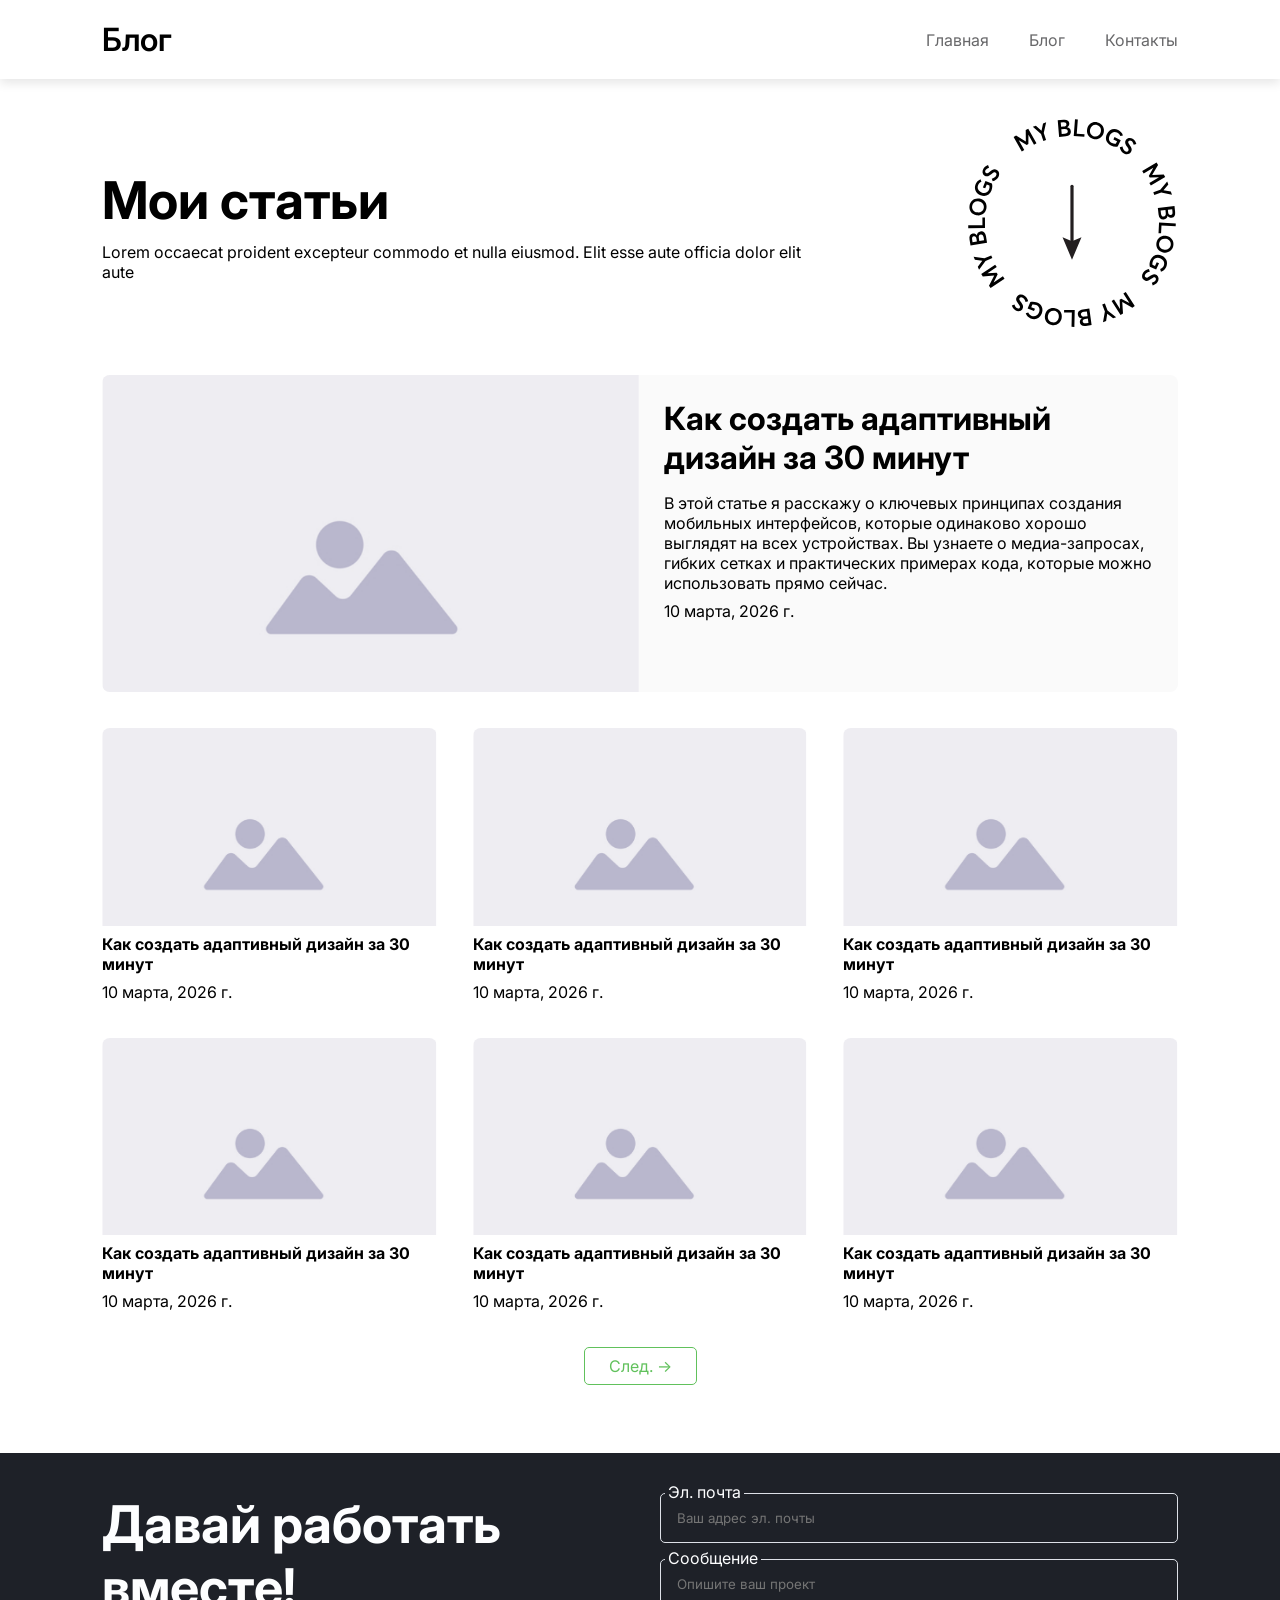
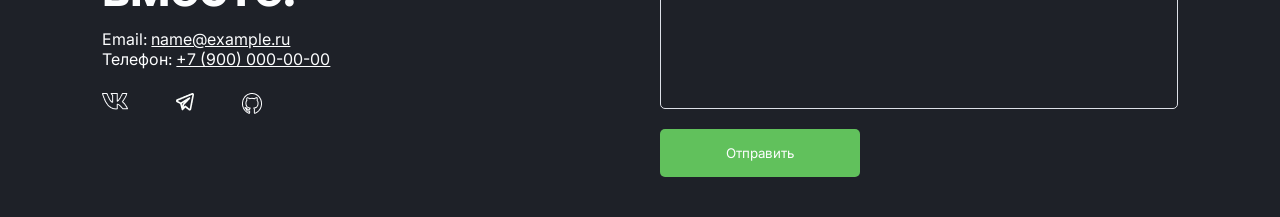
==== commit a7946ed3: "отдельные css, кастомные переменные, переделаны hobby-grid и статьи в blog" ====
--- a/blog.html
+++ b/blog.html
@@ -6,7 +6,7 @@
     <link rel="icon" href="assets/images/favicon.ico" type="image/x-image">
     <link rel="preload" href="styles/fonts.css" as="style">
     <link rel="stylesheet" href="styles/fonts.css">
-    <link rel="stylesheet" href="styles/style.css">
+    <link rel="stylesheet" href="styles/blog/blog.css">
     <title>Блог</title>
 </head>
 <body>
@@ -32,65 +32,92 @@
             <div><img src="assets/images/myblogs.png"></div>   
         </section> 
 
-        <section class="last-article">
-            <div class="last-article-img">
-                <img src="assets/images/placeholder.png">
-            </div>
-            <div class="last-article-content">
-                <h3>Как создать адаптивный дизайн за 30 минут</h3>
-                <p>В этой статье я расскажу о ключевых принципах создания мобильных интерфейсов, 
+        <section class="article-container">
+            <article class="blog-article">
+                <div class="blog-article-img">
+                    <img src="./assets/images/placeholder.png" alt="mock">
+                </div>
+                <div class="blog-article-text">
+                    <h4 class="blog-article-title">Как создать адаптивный дизайн за 30 минут</h4>
+                    <p class="blog-article-description">В этой статье я расскажу о ключевых принципах создания мобильных интерфейсов, 
                     которые одинаково хорошо выглядят на всех устройствах. Вы узнаете о медиа-запросах, гибких сетках 
                     и практических примерах кода, которые можно использовать прямо сейчас.</p>
-                <time datetime="2026-03-10">10 марта 2026 г.</time>
-            </div>
-        </section>
-
-        <section class="articles">
-            <div class="article-grid">
-                <div class="article">
-                    <div class="article-img"><img src="assets/images/placeholder.png"></div>
-                    <div class="article-content">
-                        <h3>Как создать адаптивный дизайн за 30 минут</h3>
-                        <time datetime="2026-03-10">10 марта 2026 г.</time>
-                    </div> 
+                <time datetime="2026-03-24">10 марта, 2026 г.</time>
                 </div>
-                <div class="article">
-                    <div class="article-img"><img src="assets/images/placeholder.png"></div>
-                    <div class="article-content">
-                        <h3>Как создать адаптивный дизайн за 30 минут</h3>
-                        <time datetime="2026-03-10">10 марта 2026 г.</time>
-                    </div> 
+            </article>
+            <article class="blog-article">
+                <div class="blog-article-img">
+                    <img src="./assets/images/placeholder.png" alt="mock">
                 </div>
-                <div class="article">
-                    <div class="article-img"><img src="assets/images/placeholder.png"></div>
-                    <div class="article-content">
-                        <h3>Как создать адаптивный дизайн за 30 минут</h3>
-                        <time datetime="2026-03-10">10 марта 2026 г.</time>
-                    </div> 
+                <div class="blog-article-text">
+                    <h4 class="blog-article-title">Как создать адаптивный дизайн за 30 минут</h4>
+                    <p class="blog-article-description">В этой статье я расскажу о ключевых принципах создания мобильных интерфейсов, 
+                    которые одинаково хорошо выглядят на всех устройствах. Вы узнаете о медиа-запросах, гибких сетках 
+                    и практических примерах кода, которые можно использовать прямо сейчас.</p>
+                <time datetime="2026-03-24">10 марта, 2026 г.</time>
                 </div>
-                <div class="article">
-                    <div class="article-img"><img src="assets/images/placeholder.png"></div>
-                    <div class="article-content">
-                        <h3>Как создать адаптивный дизайн за 30 минут</h3>
-                        <time datetime="2026-03-10">10 марта 2026 г.</time>
-                    </div> 
+            </article>
+            <article class="blog-article">
+                <div class="blog-article-img">
+                    <img src="./assets/images/placeholder.png" alt="mock">
                 </div>
-                <div class="article">
-                    <div class="article-img"><img src="assets/images/placeholder.png"></div>
-                    <div class="article-content">
-                        <h3>Как создать адаптивный дизайн за 30 минут</h3>
-                        <time datetime="2026-03-10">10 марта 2026 г.</time>
-                    </div> 
+                <div class="blog-article-text">
+                    <h4 class="blog-article-title">Как создать адаптивный дизайн за 30 минут</h4>
+                    <p class="blog-article-description">В этой статье я расскажу о ключевых принципах создания мобильных интерфейсов, 
+                    которые одинаково хорошо выглядят на всех устройствах. Вы узнаете о медиа-запросах, гибких сетках 
+                    и практических примерах кода, которые можно использовать прямо сейчас.</p>
+                <time datetime="2026-03-24">10 марта, 2026 г.</time>
                 </div>
-                <div class="article">
-                    <div class="article-img"><img src="assets/images/placeholder.png"></div>
-                    <div class="article-content">
-                        <h3>Как создать адаптивный дизайн за 30 минут</h3>
-                        <time datetime="2026-03-10">10 марта 2026 г.</time>
-                    </div> 
+            </article>
+            <article class="blog-article">
+                <div class="blog-article-img">
+                    <img src="./assets/images/placeholder.png" alt="mock">
                 </div>
-            </div>
-            <a href="#" class="next-article-btn">След. -></a>
+                <div class="blog-article-text">
+                    <h4 class="blog-article-title">Как создать адаптивный дизайн за 30 минут</h4>
+                    <p class="blog-article-description">В этой статье я расскажу о ключевых принципах создания мобильных интерфейсов, 
+                    которые одинаково хорошо выглядят на всех устройствах. Вы узнаете о медиа-запросах, гибких сетках 
+                    и практических примерах кода, которые можно использовать прямо сейчас.</p>
+                <time datetime="2026-03-24">10 марта, 2026 г.</time>
+                </div>
+            </article>
+            <article class="blog-article">
+                <div class="blog-article-img">
+                    <img src="./assets/images/placeholder.png" alt="mock">
+                </div>
+                <div class="blog-article-text">
+                    <h4 class="blog-article-title">Как создать адаптивный дизайн за 30 минут</h4>
+                    <p class="blog-article-description">В этой статье я расскажу о ключевых принципах создания мобильных интерфейсов, 
+                    которые одинаково хорошо выглядят на всех устройствах. Вы узнаете о медиа-запросах, гибких сетках 
+                    и практических примерах кода, которые можно использовать прямо сейчас.</p>
+                <time datetime="2026-03-24">10 марта, 2026 г.</time>
+                </div>
+            </article>
+            <article class="blog-article">
+                <div class="blog-article-img">
+                    <img src="./assets/images/placeholder.png" alt="mock">
+                </div>
+                <div class="blog-article-text">
+                    <h4 class="blog-article-title">Как создать адаптивный дизайн за 30 минут</h4>
+                    <p class="blog-article-description">В этой статье я расскажу о ключевых принципах создания мобильных интерфейсов, 
+                    которые одинаково хорошо выглядят на всех устройствах. Вы узнаете о медиа-запросах, гибких сетках 
+                    и практических примерах кода, которые можно использовать прямо сейчас.</p>
+                <time datetime="2026-03-24">10 марта, 2026 г.</time>
+                </div>
+            </article>
+            <article class="blog-article">
+                <div class="blog-article-img">
+                    <img src="./assets/images/placeholder.png" alt="mock">
+                </div>
+                <div class="blog-article-text">
+                    <h4 class="blog-article-title">Как создать адаптивный дизайн за 30 минут</h4>
+                    <p class="blog-article-description">В этой статье я расскажу о ключевых принципах создания мобильных интерфейсов, 
+                    которые одинаково хорошо выглядят на всех устройствах. Вы узнаете о медиа-запросах, гибких сетках 
+                    и практических примерах кода, которые можно использовать прямо сейчас.</p>
+                <time datetime="2026-03-24">10 марта, 2026 г.</time>
+                </div>
+            </article>
+            <a href="#" class="blog-article-btn">След. -></a>
         </section>
     </main>
     
--- a/styles/blog/blog.css
+++ b/styles/blog/blog.css
@@ -0,0 +1,19 @@
+@import "../common.css";
+@import "../header.css";
+@import "../footer.css";
+
+@import "./article.css";
+
+.description {
+    display: flex;
+    align-items: center;
+    justify-content: space-between;
+    padding: 20px 8%;
+    gap: 40px;
+}
+
+.description-content {
+    max-width: 700px;
+}
+
+
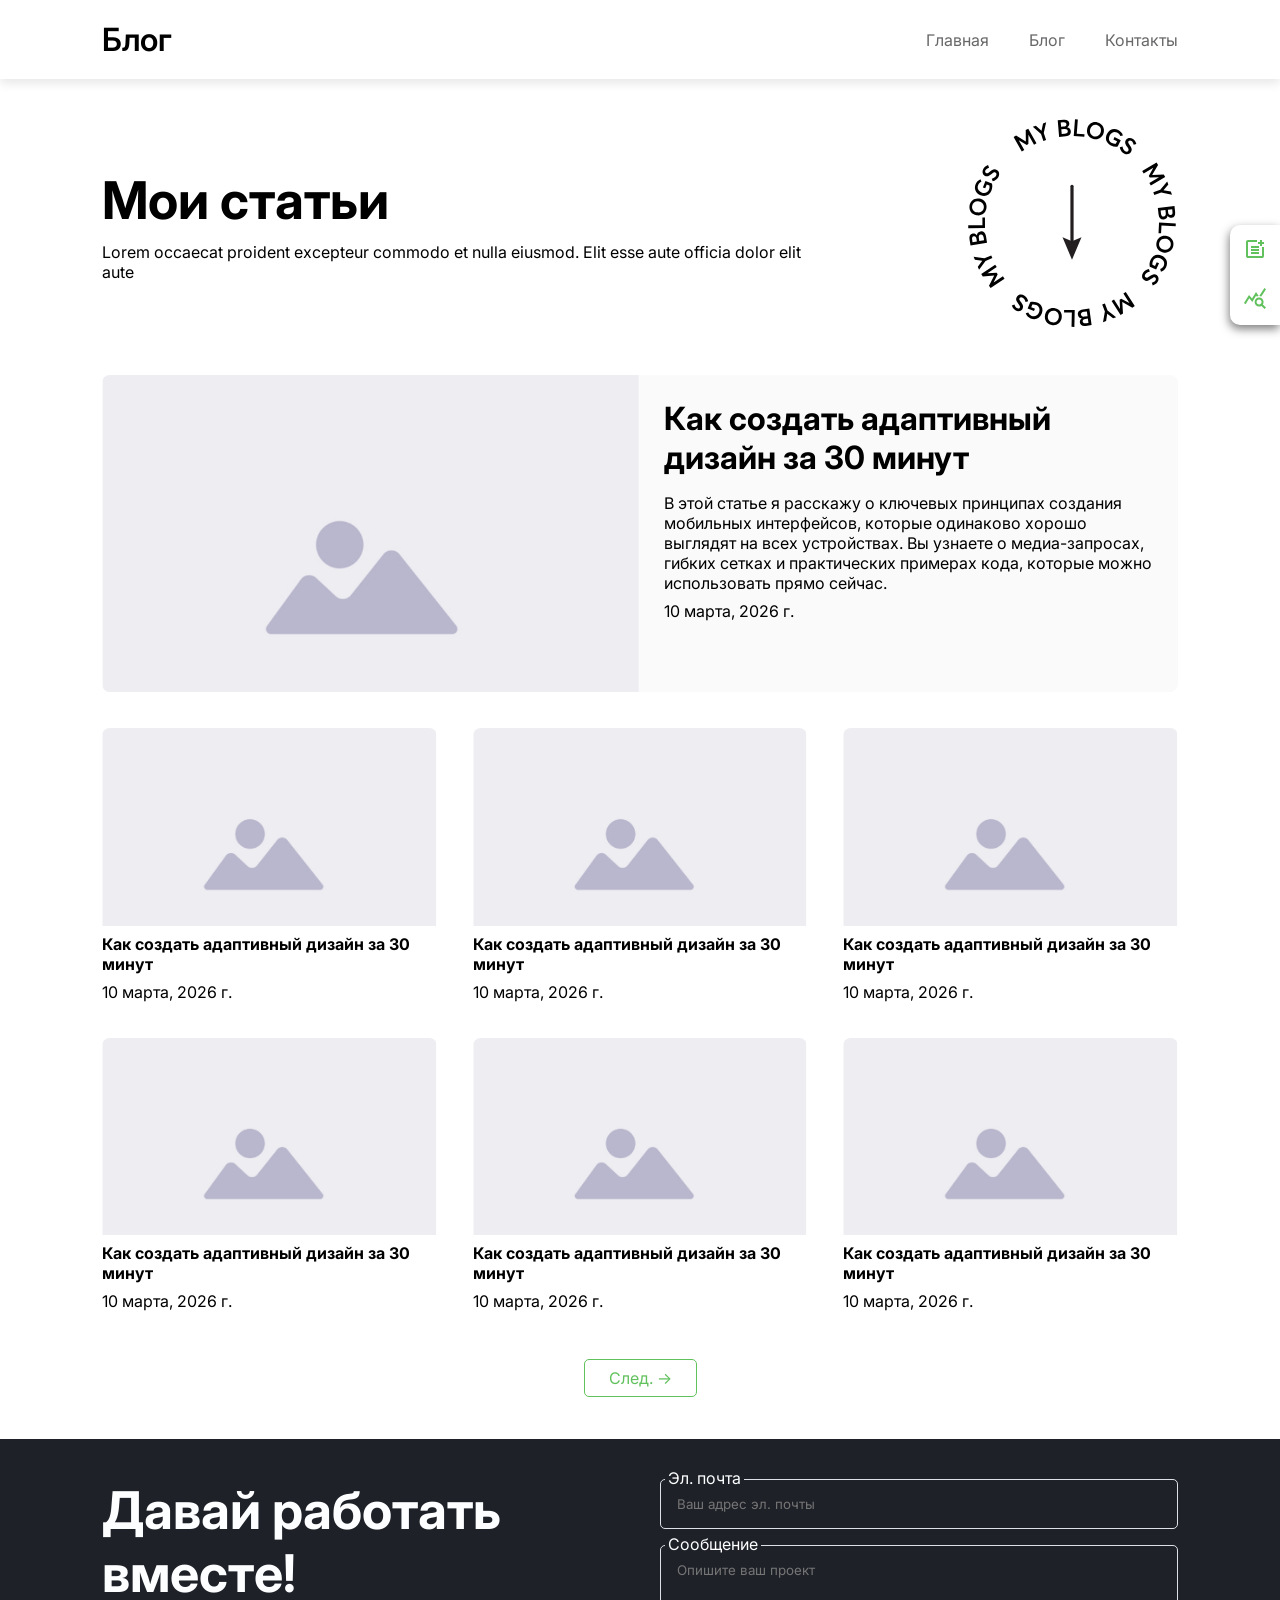
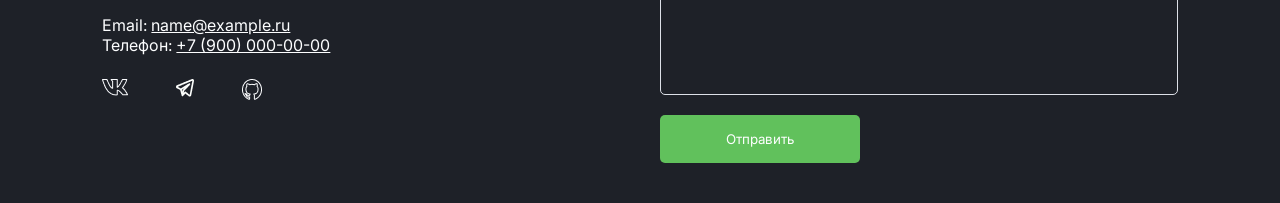
==== commit 7f18e7ee: "lesson complete" ====
--- a/blog.html
+++ b/blog.html
@@ -32,93 +32,128 @@
             <div><img src="assets/images/myblogs.png"></div>   
         </section> 
 
-        <section class="article-container">
-            <article class="blog-article">
-                <div class="blog-article-img">
-                    <img src="./assets/images/placeholder.png" alt="mock">
-                </div>
-                <div class="blog-article-text">
-                    <h4 class="blog-article-title">Как создать адаптивный дизайн за 30 минут</h4>
-                    <p class="blog-article-description">В этой статье я расскажу о ключевых принципах создания мобильных интерфейсов, 
-                    которые одинаково хорошо выглядят на всех устройствах. Вы узнаете о медиа-запросах, гибких сетках 
-                    и практических примерах кода, которые можно использовать прямо сейчас.</p>
-                <time datetime="2026-03-24">10 марта, 2026 г.</time>
-                </div>
-            </article>
-            <article class="blog-article">
-                <div class="blog-article-img">
-                    <img src="./assets/images/placeholder.png" alt="mock">
-                </div>
-                <div class="blog-article-text">
-                    <h4 class="blog-article-title">Как создать адаптивный дизайн за 30 минут</h4>
-                    <p class="blog-article-description">В этой статье я расскажу о ключевых принципах создания мобильных интерфейсов, 
-                    которые одинаково хорошо выглядят на всех устройствах. Вы узнаете о медиа-запросах, гибких сетках 
-                    и практических примерах кода, которые можно использовать прямо сейчас.</p>
-                <time datetime="2026-03-24">10 марта, 2026 г.</time>
-                </div>
-            </article>
-            <article class="blog-article">
-                <div class="blog-article-img">
-                    <img src="./assets/images/placeholder.png" alt="mock">
-                </div>
-                <div class="blog-article-text">
-                    <h4 class="blog-article-title">Как создать адаптивный дизайн за 30 минут</h4>
-                    <p class="blog-article-description">В этой статье я расскажу о ключевых принципах создания мобильных интерфейсов, 
-                    которые одинаково хорошо выглядят на всех устройствах. Вы узнаете о медиа-запросах, гибких сетках 
-                    и практических примерах кода, которые можно использовать прямо сейчас.</p>
-                <time datetime="2026-03-24">10 марта, 2026 г.</time>
-                </div>
-            </article>
-            <article class="blog-article">
-                <div class="blog-article-img">
-                    <img src="./assets/images/placeholder.png" alt="mock">
-                </div>
-                <div class="blog-article-text">
-                    <h4 class="blog-article-title">Как создать адаптивный дизайн за 30 минут</h4>
-                    <p class="blog-article-description">В этой статье я расскажу о ключевых принципах создания мобильных интерфейсов, 
-                    которые одинаково хорошо выглядят на всех устройствах. Вы узнаете о медиа-запросах, гибких сетках 
-                    и практических примерах кода, которые можно использовать прямо сейчас.</p>
-                <time datetime="2026-03-24">10 марта, 2026 г.</time>
-                </div>
-            </article>
-            <article class="blog-article">
-                <div class="blog-article-img">
-                    <img src="./assets/images/placeholder.png" alt="mock">
-                </div>
-                <div class="blog-article-text">
-                    <h4 class="blog-article-title">Как создать адаптивный дизайн за 30 минут</h4>
-                    <p class="blog-article-description">В этой статье я расскажу о ключевых принципах создания мобильных интерфейсов, 
-                    которые одинаково хорошо выглядят на всех устройствах. Вы узнаете о медиа-запросах, гибких сетках 
-                    и практических примерах кода, которые можно использовать прямо сейчас.</p>
-                <time datetime="2026-03-24">10 марта, 2026 г.</time>
-                </div>
-            </article>
-            <article class="blog-article">
-                <div class="blog-article-img">
-                    <img src="./assets/images/placeholder.png" alt="mock">
-                </div>
-                <div class="blog-article-text">
-                    <h4 class="blog-article-title">Как создать адаптивный дизайн за 30 минут</h4>
-                    <p class="blog-article-description">В этой статье я расскажу о ключевых принципах создания мобильных интерфейсов, 
-                    которые одинаково хорошо выглядят на всех устройствах. Вы узнаете о медиа-запросах, гибких сетках 
-                    и практических примерах кода, которые можно использовать прямо сейчас.</p>
-                <time datetime="2026-03-24">10 марта, 2026 г.</time>
-                </div>
-            </article>
-            <article class="blog-article">
-                <div class="blog-article-img">
-                    <img src="./assets/images/placeholder.png" alt="mock">
-                </div>
-                <div class="blog-article-text">
-                    <h4 class="blog-article-title">Как создать адаптивный дизайн за 30 минут</h4>
-                    <p class="blog-article-description">В этой статье я расскажу о ключевых принципах создания мобильных интерфейсов, 
-                    которые одинаково хорошо выглядят на всех устройствах. Вы узнаете о медиа-запросах, гибких сетках 
-                    и практических примерах кода, которые можно использовать прямо сейчас.</p>
-                <time datetime="2026-03-24">10 марта, 2026 г.</time>
-                </div>
-            </article>
+        <section class="article">
+            <div class="article-container">
+                <article class="blog-article">
+                    <div class="blog-article-img">
+                        <img src="./assets/images/placeholder.png" alt="mock">
+                    </div>
+                    <div class="blog-article-text">
+                        <h4 class="blog-article-title">Как создать адаптивный дизайн за 30 минут</h4>
+                        <p class="blog-article-description">В этой статье я расскажу о ключевых принципах создания мобильных интерфейсов, 
+                        которые одинаково хорошо выглядят на всех устройствах. Вы узнаете о медиа-запросах, гибких сетках 
+                        и практических примерах кода, которые можно использовать прямо сейчас.</p>
+                    <time datetime="2026-03-24">10 марта, 2026 г.</time>
+                    </div>
+                </article>
+                <article class="blog-article">
+                    <div class="blog-article-img">
+                        <img src="./assets/images/placeholder.png" alt="mock">
+                    </div>
+                    <div class="blog-article-text">
+                        <h4 class="blog-article-title">Как создать адаптивный дизайн за 30 минут</h4>
+                        <p class="blog-article-description">В этой статье я расскажу о ключевых принципах создания мобильных интерфейсов, 
+                        которые одинаково хорошо выглядят на всех устройствах. Вы узнаете о медиа-запросах, гибких сетках 
+                        и практических примерах кода, которые можно использовать прямо сейчас.</p>
+                    <time datetime="2026-03-24">10 марта, 2026 г.</time>
+                    </div>
+                </article>
+                <article class="blog-article">
+                    <div class="blog-article-img">
+                        <img src="./assets/images/placeholder.png" alt="mock">
+                    </div>
+                    <div class="blog-article-text">
+                        <h4 class="blog-article-title">Как создать адаптивный дизайн за 30 минут</h4>
+                        <p class="blog-article-description">В этой статье я расскажу о ключевых принципах создания мобильных интерфейсов, 
+                        которые одинаково хорошо выглядят на всех устройствах. Вы узнаете о медиа-запросах, гибких сетках 
+                        и практических примерах кода, которые можно использовать прямо сейчас.</p>
+                    <time datetime="2026-03-24">10 марта, 2026 г.</time>
+                    </div>
+                </article>
+                <article class="blog-article">
+                    <div class="blog-article-img">
+                        <img src="./assets/images/placeholder.png" alt="mock">
+                    </div>
+                    <div class="blog-article-text">
+                        <h4 class="blog-article-title">Как создать адаптивный дизайн за 30 минут</h4>
+                        <p class="blog-article-description">В этой статье я расскажу о ключевых принципах создания мобильных интерфейсов, 
+                        которые одинаково хорошо выглядят на всех устройствах. Вы узнаете о медиа-запросах, гибких сетках 
+                        и практических примерах кода, которые можно использовать прямо сейчас.</p>
+                    <time datetime="2026-03-24">10 марта, 2026 г.</time>
+                    </div>
+                </article>
+                <article class="blog-article">
+                    <div class="blog-article-img">
+                        <img src="./assets/images/placeholder.png" alt="mock">
+                    </div>
+                    <div class="blog-article-text">
+                        <h4 class="blog-article-title">Как создать адаптивный дизайн за 30 минут</h4>
+                        <p class="blog-article-description">В этой статье я расскажу о ключевых принципах создания мобильных интерфейсов, 
+                        которые одинаково хорошо выглядят на всех устройствах. Вы узнаете о медиа-запросах, гибких сетках 
+                        и практических примерах кода, которые можно использовать прямо сейчас.</p>
+                    <time datetime="2026-03-24">10 марта, 2026 г.</time>
+                    </div>
+                </article>
+                <article class="blog-article">
+                    <div class="blog-article-img">
+                        <img src="./assets/images/placeholder.png" alt="mock">
+                    </div>
+                    <div class="blog-article-text">
+                        <h4 class="blog-article-title">Как создать адаптивный дизайн за 30 минут</h4>
+                        <p class="blog-article-description">В этой статье я расскажу о ключевых принципах создания мобильных интерфейсов, 
+                        которые одинаково хорошо выглядят на всех устройствах. Вы узнаете о медиа-запросах, гибких сетках 
+                        и практических примерах кода, которые можно использовать прямо сейчас.</p>
+                    <time datetime="2026-03-24">10 марта, 2026 г.</time>
+                    </div>
+                </article>
+                <article class="blog-article">
+                    <div class="blog-article-img">
+                        <img src="./assets/images/placeholder.png" alt="mock">
+                    </div>
+                    <div class="blog-article-text">
+                        <h4 class="blog-article-title">Как создать адаптивный дизайн за 30 минут</h4>
+                        <p class="blog-article-description">В этой статье я расскажу о ключевых принципах создания мобильных интерфейсов, 
+                        которые одинаково хорошо выглядят на всех устройствах. Вы узнаете о медиа-запросах, гибких сетках 
+                        и практических примерах кода, которые можно использовать прямо сейчас.</p>
+                    <time datetime="2026-03-24">10 марта, 2026 г.</time>
+                    </div>
+                </article>
+            </div>
             <a href="#" class="blog-article-btn">След. -></a>
+        </section>  
+
+        <aside class="admin-panel">
+                <button id="createBtn" title="Создать статью">
+                    <svg width="24" height="24" viewBox="0 0 24 24" fill="none" xmlns="http://www.w3.org/2000/svg">
+                        <path d="M5 21C4.45 21 3.979 20.8043 3.587 20.413C3.19567 20.021 3 19.55 3 19V5C3 4.45 3.19567 3.979 3.587 3.587C3.979 3.19567 4.45 3 5 3H14V5H5V19H19V10H21V19C21 19.55 20.8043 20.021 20.413 20.413C20.021 20.8043 19.55 21 19 21H5ZM8 17V15H16V17H8ZM8 14V12H16V14H8ZM8 11V9H16V11H8ZM17 9V7H15V5H17V3H19V5H21V7H19V9H17Z" fill="#61C15C"/>
+                    </svg>
+                </button>
+                <button id="statsBtn" title="Показать статистику">
+                    <svg width="22" height="21" viewBox="0 0 22 21" fill="none" xmlns="http://www.w3.org/2000/svg">
+                        <path d="M18.88 16.47C19.32 15.77 19.58 14.96 19.58 14.08C19.58 11.59 17.57 9.58 15.08 9.58C12.59 9.58 10.58 11.59 10.58 14.08C10.58 16.57 12.59 18.58 15.07 18.58C15.95 18.58 16.77 18.32 17.46 17.88L20.58 21L22 19.58L18.88 16.47ZM15.08 16.58C13.7 16.58 12.58 15.46 12.58 14.08C12.58 12.7 13.7 11.58 15.08 11.58C16.46 11.58 17.58 12.7 17.58 14.08C17.58 15.46 16.46 16.58 15.08 16.58ZM14.72 8.08C13.98 8.1 13.27 8.26 12.62 8.53L12.07 7.7L8.27 13.88L5.26 10.36L1.63 16.17L0 15L5 7L8 10.5L12 4L14.72 8.08ZM17.31 8.58C16.67 8.3 15.98 8.13 15.26 8.09L20.38 0L22 1.18L17.31 8.58Z" fill="#61C15C"/>
+                    </svg>
+                </button>
+            </aside>
+        <section class="admin-section" id="createForm">
+            <form class="create-article">
+                <h2>Добавить статью</h2>
+                <div class="create-article__form">
+                    <label class="create-article__label">Заголовок
+                        <input class="create-article__inp" type="text" required>
+                    </label>
+                </div>
+                <div class="create-article__form">
+                    <label class="create-article__label">Текст статьи
+                        <textarea id="create-article__text" class="create-article__textarea" required></textarea>
+                    </label>    
+                </div> 
+                <div class="form-actions">
+                    <button type="button" id="addPostBtn">Сохранить</button>
+                    <button type="button" id="cancelBtn">Отменить</button>
+                </div>
+            </form>
         </section>
+        
     </main>
     
     <footer class="footer">
@@ -145,6 +180,26 @@
             </div>
             <button class="form-btn" type="submit">Отправить</button>
             </form>
-    </footer>   
+    </footer> 
+    <dialog id="statsDialog">
+        <button id="closeDialog">✕</button>
+        <div class="dialog-box">
+            
+            <h2>Статистика страницы</h2>
+
+            <div class="stats">
+                <div class="card">
+                    <p>Всего статей:</p>
+                    <span class="card-stats" id="postCount">0</span>
+                </div>
+
+                <div class="card">
+                    <p>Комментарии:</p>
+                    <span class="card-stats">0</span>
+                </div>
+            </div>
+        </div>
+    </dialog>
+    <script src="./scripts/blog.js"></script>  
 </body>
 </html>
--- a/styles/blog/blog.css
+++ b/styles/blog/blog.css
@@ -3,6 +3,7 @@
 @import "../footer.css";
 
 @import "./article.css";
+@import "./admin-panel.css";
 
 .description {
     display: flex;
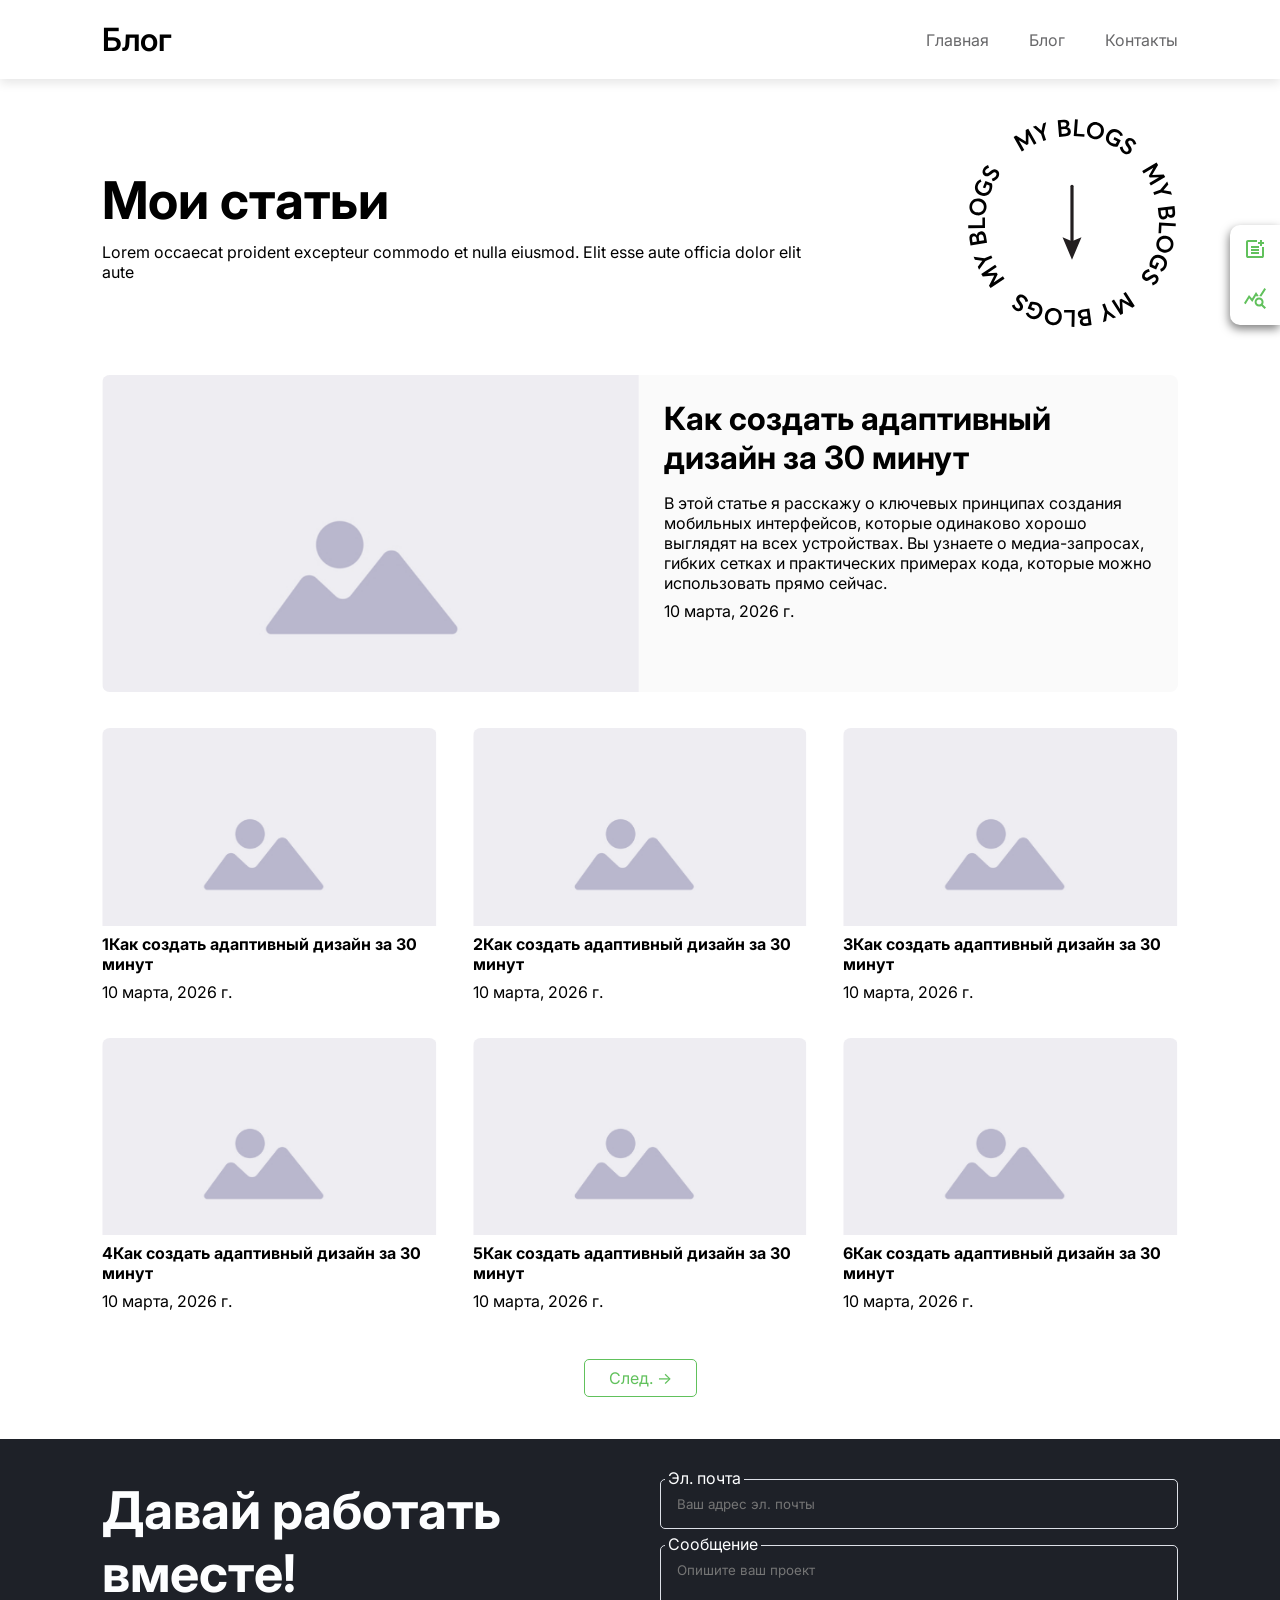
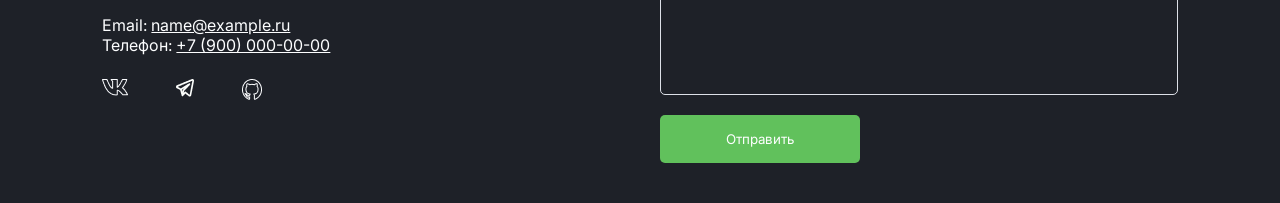
==== commit 98ecfa94: "Delete button" ====
--- a/blog.html
+++ b/blog.html
@@ -51,72 +51,78 @@
                         <img src="./assets/images/placeholder.png" alt="mock">
                     </div>
                     <div class="blog-article-text">
-                        <h4 class="blog-article-title">Как создать адаптивный дизайн за 30 минут</h4>
-                        <p class="blog-article-description">В этой статье я расскажу о ключевых принципах создания мобильных интерфейсов, 
-                        которые одинаково хорошо выглядят на всех устройствах. Вы узнаете о медиа-запросах, гибких сетках 
-                        и практических примерах кода, которые можно использовать прямо сейчас.</p>
-                    <time datetime="2026-03-24">10 марта, 2026 г.</time>
-                    </div>
-                </article>
-                <article class="blog-article">
-                    <div class="blog-article-img">
-                        <img src="./assets/images/placeholder.png" alt="mock">
-                    </div>
-                    <div class="blog-article-text">
-                        <h4 class="blog-article-title">Как создать адаптивный дизайн за 30 минут</h4>
-                        <p class="blog-article-description">В этой статье я расскажу о ключевых принципах создания мобильных интерфейсов, 
-                        которые одинаково хорошо выглядят на всех устройствах. Вы узнаете о медиа-запросах, гибких сетках 
-                        и практических примерах кода, которые можно использовать прямо сейчас.</p>
-                    <time datetime="2026-03-24">10 марта, 2026 г.</time>
-                    </div>
-                </article>
-                <article class="blog-article">
-                    <div class="blog-article-img">
-                        <img src="./assets/images/placeholder.png" alt="mock">
-                    </div>
-                    <div class="blog-article-text">
-                        <h4 class="blog-article-title">Как создать адаптивный дизайн за 30 минут</h4>
-                        <p class="blog-article-description">В этой статье я расскажу о ключевых принципах создания мобильных интерфейсов, 
-                        которые одинаково хорошо выглядят на всех устройствах. Вы узнаете о медиа-запросах, гибких сетках 
-                        и практических примерах кода, которые можно использовать прямо сейчас.</p>
-                    <time datetime="2026-03-24">10 марта, 2026 г.</time>
-                    </div>
-                </article>
-                <article class="blog-article">
-                    <div class="blog-article-img">
-                        <img src="./assets/images/placeholder.png" alt="mock">
-                    </div>
-                    <div class="blog-article-text">
-                        <h4 class="blog-article-title">Как создать адаптивный дизайн за 30 минут</h4>
-                        <p class="blog-article-description">В этой статье я расскажу о ключевых принципах создания мобильных интерфейсов, 
-                        которые одинаково хорошо выглядят на всех устройствах. Вы узнаете о медиа-запросах, гибких сетках 
-                        и практических примерах кода, которые можно использовать прямо сейчас.</p>
-                    <time datetime="2026-03-24">10 марта, 2026 г.</time>
-                    </div>
-                </article>
-                <article class="blog-article">
-                    <div class="blog-article-img">
-                        <img src="./assets/images/placeholder.png" alt="mock">
-                    </div>
-                    <div class="blog-article-text">
-                        <h4 class="blog-article-title">Как создать адаптивный дизайн за 30 минут</h4>
-                        <p class="blog-article-description">В этой статье я расскажу о ключевых принципах создания мобильных интерфейсов, 
-                        которые одинаково хорошо выглядят на всех устройствах. Вы узнаете о медиа-запросах, гибких сетках 
-                        и практических примерах кода, которые можно использовать прямо сейчас.</p>
-                    <time datetime="2026-03-24">10 марта, 2026 г.</time>
-                    </div>
-                </article>
-                <article class="blog-article">
-                    <div class="blog-article-img">
-                        <img src="./assets/images/placeholder.png" alt="mock">
-                    </div>
-                    <div class="blog-article-text">
-                        <h4 class="blog-article-title">Как создать адаптивный дизайн за 30 минут</h4>
-                        <p class="blog-article-description">В этой статье я расскажу о ключевых принципах создания мобильных интерфейсов, 
-                        которые одинаково хорошо выглядят на всех устройствах. Вы узнаете о медиа-запросах, гибких сетках 
-                        и практических примерах кода, которые можно использовать прямо сейчас.</p>
-                    <time datetime="2026-03-24">10 марта, 2026 г.</time>
-                    </div>
+                        <h4 class="blog-article-title">1Как создать адаптивный дизайн за 30 минут</h4>
+                        <p class="blog-article-description">В этой статье я расскажу о ключевых принципах создания мобильных интерфейсов, 
+                        которые одинаково хорошо выглядят на всех устройствах. Вы узнаете о медиа-запросах, гибких сетках 
+                        и практических примерах кода, которые можно использовать прямо сейчас.</p>
+                    <time datetime="2026-03-24">10 марта, 2026 г.</time>
+                    </div>
+                    <button id="article-delete-btn" class="article-delete-btn">✕</button>
+                </article>
+                <article class="blog-article">
+                    <div class="blog-article-img">
+                        <img src="./assets/images/placeholder.png" alt="mock">
+                    </div>
+                    <div class="blog-article-text">
+                        <h4 class="blog-article-title">2Как создать адаптивный дизайн за 30 минут</h4>
+                        <p class="blog-article-description">В этой статье я расскажу о ключевых принципах создания мобильных интерфейсов, 
+                        которые одинаково хорошо выглядят на всех устройствах. Вы узнаете о медиа-запросах, гибких сетках 
+                        и практических примерах кода, которые можно использовать прямо сейчас.</p>
+                    <time datetime="2026-03-24">10 марта, 2026 г.</time>
+                    </div>
+                    <button id="article-delete-btn" class="article-delete-btn">✕</button>
+                </article>
+                <article class="blog-article">
+                    <div class="blog-article-img">
+                        <img src="./assets/images/placeholder.png" alt="mock">
+                    </div>
+                    <div class="blog-article-text">
+                        <h4 class="blog-article-title">3Как создать адаптивный дизайн за 30 минут</h4>
+                        <p class="blog-article-description">В этой статье я расскажу о ключевых принципах создания мобильных интерфейсов, 
+                        которые одинаково хорошо выглядят на всех устройствах. Вы узнаете о медиа-запросах, гибких сетках 
+                        и практических примерах кода, которые можно использовать прямо сейчас.</p>
+                    <time datetime="2026-03-24">10 марта, 2026 г.</time>
+                    </div>
+                    <button id="article-delete-btn" class="article-delete-btn">✕</button>
+                </article>
+                <article class="blog-article">
+                    <div class="blog-article-img">
+                        <img src="./assets/images/placeholder.png" alt="mock">
+                    </div>
+                    <div class="blog-article-text">
+                        <h4 class="blog-article-title">4Как создать адаптивный дизайн за 30 минут</h4>
+                        <p class="blog-article-description">В этой статье я расскажу о ключевых принципах создания мобильных интерфейсов, 
+                        которые одинаково хорошо выглядят на всех устройствах. Вы узнаете о медиа-запросах, гибких сетках 
+                        и практических примерах кода, которые можно использовать прямо сейчас.</p>
+                    <time datetime="2026-03-24">10 марта, 2026 г.</time>
+                    </div>
+                    <button id="article-delete-btn" class="article-delete-btn">✕</button>
+                </article>
+                <article class="blog-article">
+                    <div class="blog-article-img">
+                        <img src="./assets/images/placeholder.png" alt="mock">
+                    </div>
+                    <div class="blog-article-text">
+                        <h4 class="blog-article-title">5Как создать адаптивный дизайн за 30 минут</h4>
+                        <p class="blog-article-description">В этой статье я расскажу о ключевых принципах создания мобильных интерфейсов, 
+                        которые одинаково хорошо выглядят на всех устройствах. Вы узнаете о медиа-запросах, гибких сетках 
+                        и практических примерах кода, которые можно использовать прямо сейчас.</p>
+                    <time datetime="2026-03-24">10 марта, 2026 г.</time>
+                    </div>
+                    <button id="article-delete-btn" class="article-delete-btn">✕</button>
+                </article>
+                <article class="blog-article">
+                    <div class="blog-article-img">
+                        <img src="./assets/images/placeholder.png" alt="mock">
+                    </div>
+                    <div class="blog-article-text">
+                        <h4 class="blog-article-title">6Как создать адаптивный дизайн за 30 минут</h4>
+                        <p class="blog-article-description">В этой статье я расскажу о ключевых принципах создания мобильных интерфейсов, 
+                        которые одинаково хорошо выглядят на всех устройствах. Вы узнаете о медиа-запросах, гибких сетках 
+                        и практических примерах кода, которые можно использовать прямо сейчас.</p>
+                    <time datetime="2026-03-24">10 марта, 2026 г.</time>
+                    </div>
+                    <button id="article-delete-btn" class="article-delete-btn">✕</button>
                 </article>
             </div>
             <a href="#" class="blog-article-btn">След. -></a>
